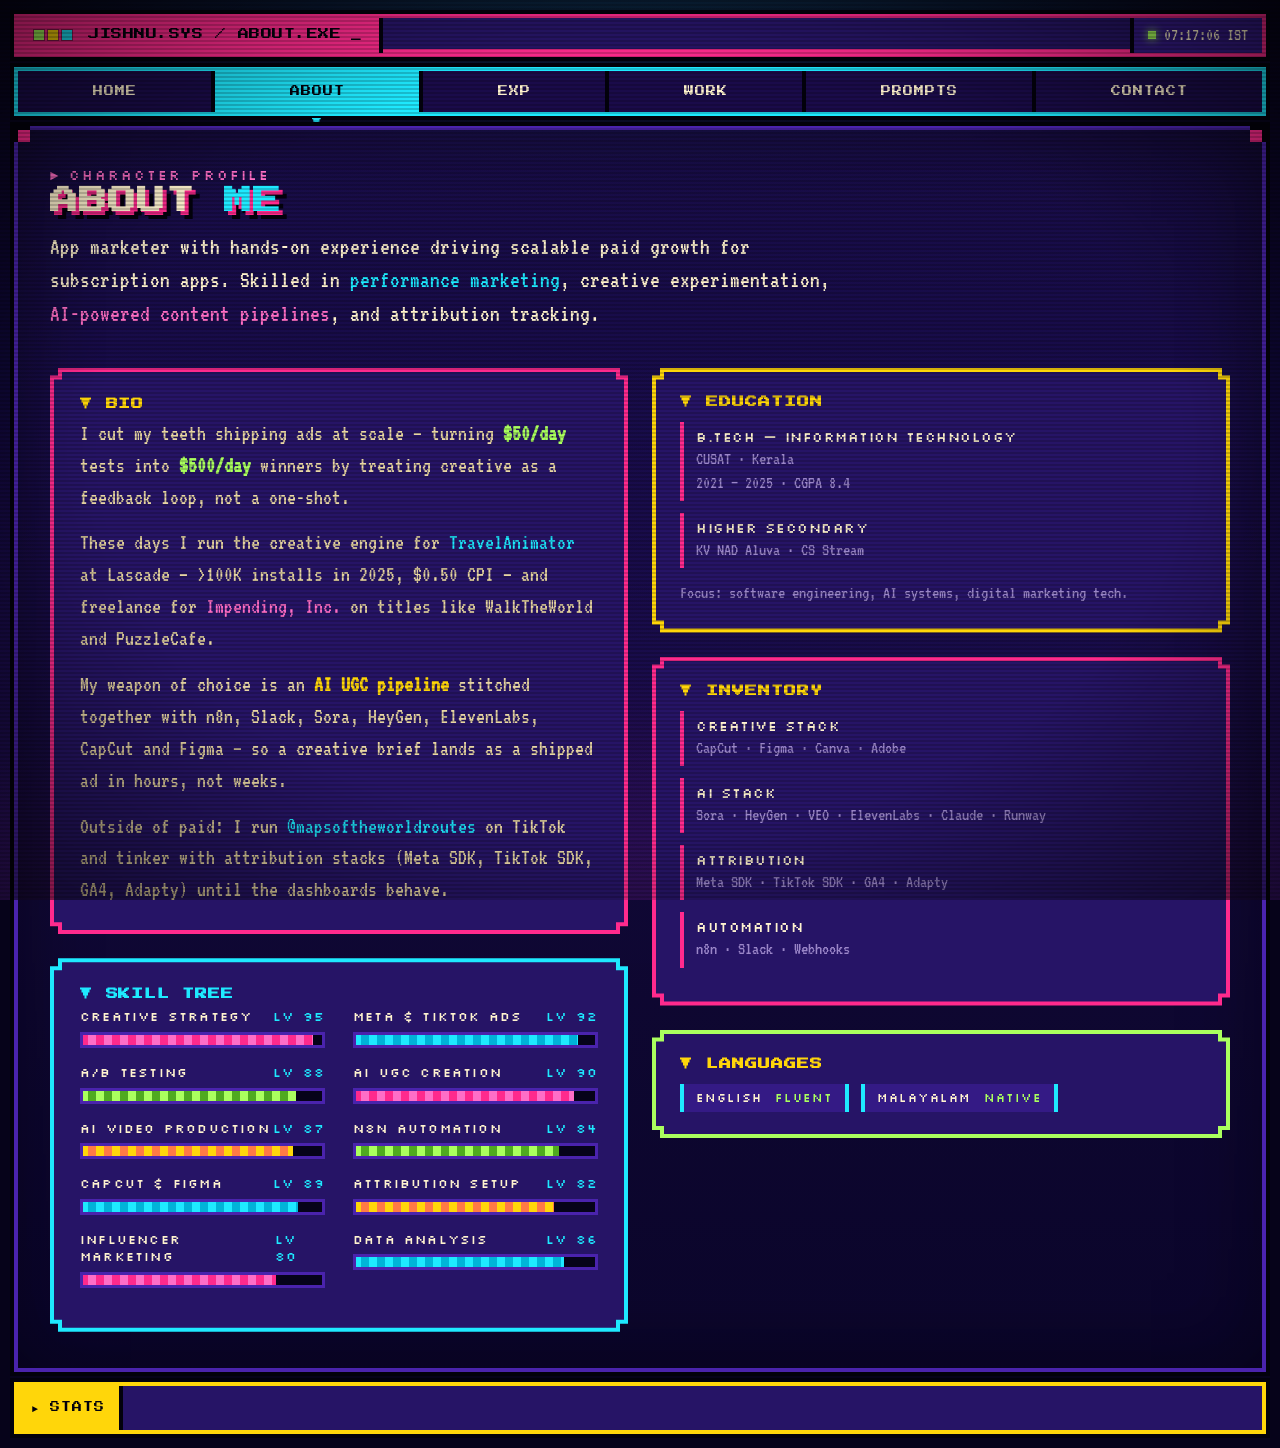
==== about.html @ eec414ae "feat: add main functionality for JISHNU.SYS including live clock, skill bar animations, and contact " ====
<!DOCTYPE html>
<html lang="en">
<head>
  <meta charset="UTF-8" />
  <meta name="viewport" content="width=device-width, initial-scale=1.0" />
  <title>JISHNU.SYS — Character Profile</title>
  <link rel="preconnect" href="https://fonts.googleapis.com" />
  <link rel="preconnect" href="https://fonts.gstatic.com" crossorigin />
  <link href="https://fonts.googleapis.com/css2?family=Press+Start+2P&family=VT323&family=Silkscreen:wght@400;700&display=swap" rel="stylesheet" />
  <link rel="stylesheet" href="style.css" />
</head>
<body>
  <div class="horizon"></div>

  <div class="app">
    <header class="topbar fadeup">
      <div class="topbar__title">
        <span class="dots">
          <span class="dot dot--g"></span>
          <span class="dot dot--y"></span>
          <span class="dot dot--c"></span>
        </span>
        JISHNU.SYS / ABOUT.EXE <span class="blink">_</span>
      </div>
      <div class="topbar__time">
        <span class="led"></span><span id="clock">--:--</span>
      </div>
    </header>

    <nav class="nav fadeup fadeup--d1">
      <a href="index.html">HOME</a>
      <a href="about.html" class="is-active">ABOUT</a>
      <a href="experience.html">EXP</a>
      <a href="work.html">WORK</a>
      <a href="templates.html">PROMPTS</a>
      <a href="contact.html">CONTACT</a>
    </nav>

    <main class="screen fadeup fadeup--d2">
      <div class="container">

        <p class="eyebrow">► CHARACTER PROFILE</p>
        <h1 class="h-page">ABOUT <span>ME</span></h1>
        <p class="lede" style="max-width:780px; margin: 12px 0 36px;">
          App marketer with hands-on experience driving scalable paid growth for subscription
          apps. Skilled in <span style="color:var(--cyan)">performance marketing</span>,
          creative experimentation, <span style="color:var(--pink-bright)">AI-powered content pipelines</span>,
          and attribution tracking.
        </p>

        <div class="about-grid">

          <div class="about-bio fadeup fadeup--d2">
            <div class="pframe"><div class="pcard">
              <h3 class="h-card">▼ BIO</h3>
              <p class="body">
                I cut my teeth shipping ads at scale — turning <b style="color:var(--green)">$50/day</b>
                tests into <b style="color:var(--green)">$500/day</b> winners by treating creative as a
                feedback loop, not a one-shot.
              </p>
              <p class="body">
                These days I run the creative engine for <span style="color:var(--cyan)">TravelAnimator</span>
                at Lascade — &gt;100K installs in 2025, $0.50 CPI — and freelance for
                <span style="color:var(--pink-bright)">Impending, Inc.</span> on titles like
                WalkTheWorld and PuzzleCafe.
              </p>
              <p class="body">
                My weapon of choice is an <b style="color:var(--yellow)">AI UGC pipeline</b> stitched
                together with n8n, Slack, Sora, HeyGen, ElevenLabs, CapCut and Figma — so a creative
                brief lands as a shipped ad in hours, not weeks.
              </p>
              <p class="body">
                Outside of paid: I run <span style="color:var(--cyan)">@mapsoftheworldroutes</span> on
                TikTok and tinker with attribution stacks (Meta SDK, TikTok SDK, GA4, Adapty)
                until the dashboards behave.
              </p>
            </div></div>

            <div class="pframe pframe--cyan" style="margin-top:24px;"><div class="pcard">
              <h3 class="h-card" style="color:var(--cyan)">▼ SKILL TREE</h3>
              <div class="skills" id="skills">
                <div class="skill">
                  <div class="skill__head"><span class="skill__name">Creative Strategy</span><span class="skill__lv">LV 95</span></div>
                  <div class="skill__bar"><div class="skill__fill" data-lv="95"></div></div>
                </div>
                <div class="skill">
                  <div class="skill__head"><span class="skill__name">Meta &amp; TikTok Ads</span><span class="skill__lv">LV 92</span></div>
                  <div class="skill__bar skill__bar--cyan"><div class="skill__fill" data-lv="92"></div></div>
                </div>
                <div class="skill">
                  <div class="skill__head"><span class="skill__name">A/B Testing</span><span class="skill__lv">LV 88</span></div>
                  <div class="skill__bar skill__bar--green"><div class="skill__fill" data-lv="88"></div></div>
                </div>
                <div class="skill">
                  <div class="skill__head"><span class="skill__name">AI UGC Creation</span><span class="skill__lv">LV 90</span></div>
                  <div class="skill__bar"><div class="skill__fill" data-lv="90"></div></div>
                </div>
                <div class="skill">
                  <div class="skill__head"><span class="skill__name">AI Video Production</span><span class="skill__lv">LV 87</span></div>
                  <div class="skill__bar skill__bar--yellow"><div class="skill__fill" data-lv="87"></div></div>
                </div>
                <div class="skill">
                  <div class="skill__head"><span class="skill__name">n8n Automation</span><span class="skill__lv">LV 84</span></div>
                  <div class="skill__bar skill__bar--green"><div class="skill__fill" data-lv="84"></div></div>
                </div>
                <div class="skill">
                  <div class="skill__head"><span class="skill__name">Capcut &amp; Figma</span><span class="skill__lv">LV 89</span></div>
                  <div class="skill__bar skill__bar--cyan"><div class="skill__fill" data-lv="89"></div></div>
                </div>
                <div class="skill">
                  <div class="skill__head"><span class="skill__name">Attribution Setup</span><span class="skill__lv">LV 82</span></div>
                  <div class="skill__bar skill__bar--yellow"><div class="skill__fill" data-lv="82"></div></div>
                </div>
                <div class="skill">
                  <div class="skill__head"><span class="skill__name">Influencer Marketing</span><span class="skill__lv">LV 80</span></div>
                  <div class="skill__bar"><div class="skill__fill" data-lv="80"></div></div>
                </div>
                <div class="skill">
                  <div class="skill__head"><span class="skill__name">Data Analysis</span><span class="skill__lv">LV 86</span></div>
                  <div class="skill__bar skill__bar--cyan"><div class="skill__fill" data-lv="86"></div></div>
                </div>
              </div>
            </div></div>
          </div>

          <aside class="about-side">
            <div class="fadeup fadeup--d3">
              <div class="pframe pframe--yellow"><div class="pcard">
                <h3>▼ EDUCATION</h3>
                <div class="item">
                  <div class="item__t">B.Tech — Information Technology</div>
                  <div class="item__s">CUSAT · Kerala</div>
                  <div class="item__s">2021 – 2025 · CGPA 8.4</div>
                </div>
                <div class="item">
                  <div class="item__t">Higher Secondary</div>
                  <div class="item__s">KV NAD Aluva · CS Stream</div>
                </div>
                <p class="body" style="font-size:18px; color:var(--gray); margin-top:8px;">
                  Focus: software engineering, AI systems, digital marketing tech.
                </p>
              </div></div>
            </div>

            <div class="fadeup fadeup--d4" style="margin-top:24px;">
              <div class="pframe"><div class="pcard">
                <h3>▼ INVENTORY</h3>
                <div class="item">
                  <div class="item__t">Creative Stack</div>
                  <div class="item__s">CapCut · Figma · Canva · Adobe</div>
                </div>
                <div class="item">
                  <div class="item__t">AI Stack</div>
                  <div class="item__s">Sora · HeyGen · VEO · ElevenLabs · Claude · Runway</div>
                </div>
                <div class="item">
                  <div class="item__t">Attribution</div>
                  <div class="item__s">Meta SDK · TikTok SDK · GA4 · Adapty</div>
                </div>
                <div class="item">
                  <div class="item__t">Automation</div>
                  <div class="item__s">n8n · Slack · Webhooks</div>
                </div>
              </div></div>
            </div>

            <div class="fadeup fadeup--d5" style="margin-top:24px;">
              <div class="pframe pframe--green"><div class="pcard">
                <h3>▼ LANGUAGES</h3>
                <div class="langs">
                  <div class="lang">ENGLISH <span>FLUENT</span></div>
                  <div class="lang">MALAYALAM <span>NATIVE</span></div>
                </div>
              </div></div>
            </div>
          </aside>

        </div>
      </div>
    </main>

    <footer class="ticker fadeup fadeup--d3">
      <div class="ticker__label">► STATS</div>
      <div class="ticker__track">
        <div class="ticker__inner">
          <span>★</span> <b>CGPA 8.4 · CUSAT</b> <span>★</span> ENGLISH FLUENT · MALAYALAM NATIVE <span>★</span> <b>10+ SKILL TREES UNLOCKED</b> <span>★</span> AI VIDEO + ATTRIBUTION + AUTOMATION <span>★</span>
          <span>★</span> <b>CGPA 8.4 · CUSAT</b> <span>★</span> ENGLISH FLUENT · MALAYALAM NATIVE <span>★</span> <b>10+ SKILL TREES UNLOCKED</b> <span>★</span> AI VIDEO + ATTRIBUTION + AUTOMATION <span>★</span>
        </div>
      </div>
    </footer>
  </div>

  <script src="main.js"></script>
</body>
</html>
---- style.css ----
/* =========================================================
   JISHNU.SYS  —  RETRO PIXEL PORTFOLIO
   16-bit synthwave / arcade RPG aesthetic
   ========================================================= */

/* ── RESET ─────────────────────────────────────────────── */
*, *::before, *::after { margin: 0; padding: 0; box-sizing: border-box; }
html, body { width: 100%; }
img { display: block; max-width: 100%; image-rendering: pixelated; image-rendering: crisp-edges; }
a { color: inherit; text-decoration: none; }
button { font: inherit; color: inherit; background: none; border: none; cursor: pointer; }
input, textarea { font: inherit; color: inherit; background: none; border: none; outline: none; }
ul { list-style: none; }

/* ── TOKENS ────────────────────────────────────────────── */
:root {
  /* deep space backdrop */
  --bg-void:   #06031a;
  --bg-deep:   #0d0633;
  --bg-mid:    #1a0b4a;
  --bg-panel:  #261466;
  --bg-panel2: #341a85;
  --bg-line:   #4a23ad;

  /* neon accents */
  --pink:        #ff2a8d;
  --pink-bright: #ff6ec7;
  --pink-deep:   #c71585;
  --cyan:        #1ee9ff;
  --cyan-deep:   #00b4d8;
  --green:       #aaff5e;
  --green-deep:  #4faa1f;
  --yellow:      #ffd60a;
  --orange:      #ff7a45;
  --red:         #ff3b6b;

  /* paper & ink */
  --paper:     #fff3cf;
  --paper-dim: #e8d6a3;
  --gray:      #9a86c8;
  --gray-dim:  #5e4d8a;
  --black:     #02010c;

  /* type */
  --f-display: 'Press Start 2P', 'VT323', monospace;
  --f-pixel:   'Silkscreen', 'Press Start 2P', monospace;
  --f-mono:    'VT323', 'Courier New', monospace;

  /* size */
  --pix: 4px;
  --maxw: 1180px;
}

/* ── BACKGROUND LAYERS ─────────────────────────────────── */
html { background: var(--bg-void); }

body {
  font-family: var(--f-mono);
  font-size: 22px;
  line-height: 1.35;
  color: var(--paper);
  min-height: 100vh;
  position: relative;
  overflow-x: hidden;
  /* horizon glow */
  background:
    radial-gradient(ellipse 120% 60% at 50% 110%, rgba(255,42,141,0.30), transparent 60%),
    radial-gradient(ellipse 90% 50% at 50% -10%, rgba(30,233,255,0.18), transparent 60%),
    linear-gradient(180deg, #06031a 0%, #0d0633 40%, #1a0b4a 80%, #2a1170 100%);
  background-attachment: fixed;
  cursor: url("data:image/svg+xml;utf8,<svg xmlns='http://www.w3.org/2000/svg' width='24' height='24' viewBox='0 0 24 24' shape-rendering='crispEdges'><rect x='2' y='2' width='2' height='2' fill='%23fff3cf'/><rect x='4' y='4' width='2' height='2' fill='%23fff3cf'/><rect x='6' y='6' width='2' height='2' fill='%23fff3cf'/><rect x='8' y='8' width='2' height='2' fill='%23fff3cf'/><rect x='10' y='10' width='2' height='2' fill='%23fff3cf'/><rect x='4' y='2' width='2' height='2' fill='%23ff2a8d'/><rect x='6' y='4' width='2' height='2' fill='%23ff2a8d'/><rect x='2' y='4' width='2' height='2' fill='%231ee9ff'/></svg>") 4 4, auto;
}

/* drifting starfield */
body::before {
  content: '';
  position: fixed; inset: 0;
  background-image:
    radial-gradient(1px 1px at 17% 22%, var(--paper) 50%, transparent 50%),
    radial-gradient(1px 1px at 64% 78%, var(--cyan) 50%, transparent 50%),
    radial-gradient(2px 2px at 88% 12%, var(--paper) 50%, transparent 50%),
    radial-gradient(1px 1px at 41% 55%, var(--pink-bright) 50%, transparent 50%),
    radial-gradient(1px 1px at 76% 32%, var(--paper) 50%, transparent 50%),
    radial-gradient(1px 1px at 12% 76%, var(--green) 50%, transparent 50%),
    radial-gradient(2px 2px at 30% 12%, var(--paper-dim) 50%, transparent 50%),
    radial-gradient(1px 1px at 55% 90%, var(--cyan) 50%, transparent 50%);
  background-size: 360px 360px;
  pointer-events: none;
  z-index: -2;
  animation: starscroll 80s linear infinite;
  opacity: 0.85;
}

@keyframes starscroll {
  from { background-position: 0 0; }
  to   { background-position: 0 360px; }
}

/* CRT scanline + flicker overlay */
body::after {
  content: '';
  position: fixed; inset: 0;
  background:
    repeating-linear-gradient(0deg,
      transparent 0,
      transparent 2px,
      rgba(0,0,0,0.18) 2px,
      rgba(0,0,0,0.18) 4px),
    radial-gradient(ellipse at center, transparent 60%, rgba(0,0,0,0.55) 100%);
  pointer-events: none;
  z-index: 9999;
  animation: flicker 7s steps(1) infinite;
  mix-blend-mode: multiply;
}

@keyframes flicker {
  0%, 96%, 100% { opacity: 0.45; }
  97%           { opacity: 0.30; }
  98%           { opacity: 0.55; }
  99%           { opacity: 0.40; }
}

/* a faint grid floor visible at the bottom of every page */
.horizon {
  position: fixed;
  left: 0; right: 0; bottom: 0;
  height: 240px;
  background:
    linear-gradient(180deg, transparent 0%, rgba(255,42,141,0.08) 60%, rgba(30,233,255,0.18) 100%),
    repeating-linear-gradient(90deg, transparent 0 calc(5% - 2px), rgba(30,233,255,0.55) calc(5% - 2px) 5%),
    repeating-linear-gradient(0deg,  transparent 0 calc(20% - 2px), rgba(255,42,141,0.55) calc(20% - 2px) 20%);
  -webkit-mask-image: linear-gradient(180deg, transparent 0%, #000 60%);
          mask-image: linear-gradient(180deg, transparent 0%, #000 60%);
  transform: perspective(400px) rotateX(60deg);
  transform-origin: bottom center;
  pointer-events: none;
  z-index: -1;
  opacity: 0.55;
}

/* ── LAYOUT ────────────────────────────────────────────── */
.app {
  display: flex;
  flex-direction: column;
  min-height: 100vh;
  padding: 18px;
  gap: 18px;
}

.container {
  width: 100%;
  max-width: var(--maxw);
  margin: 0 auto;
}

/* ── TOPBAR / WINDOW CHROME ────────────────────────────── */
.topbar {
  display: flex;
  align-items: stretch;
  background: var(--bg-panel);
  box-shadow:
    0 -4px 0 0 var(--pink) inset,
    0 0 0 4px var(--pink),
    0 0 0 8px var(--black),
    8px 8px 0 0 var(--black);
}

.topbar__title {
  display: flex;
  align-items: center;
  gap: 10px;
  padding: 10px 16px;
  background: var(--pink);
  color: var(--black);
  font-family: var(--f-display);
  font-size: 11px;
  letter-spacing: 0.5px;
  border-right: 4px solid var(--black);
}

.topbar__title .dots { display: flex; gap: 4px; margin-right: 6px; }
.topbar__title .dot {
  width: 10px; height: 10px;
  background: var(--black);
  box-shadow: 0 0 0 1px rgba(0,0,0,0.4);
}
.topbar__title .dot--g { background: var(--green); }
.topbar__title .dot--y { background: var(--yellow); }
.topbar__title .dot--c { background: var(--cyan); }

.topbar__title .blink { animation: blink 1.1s steps(2) infinite; }

.topbar__time {
  margin-left: auto;
  display: flex;
  align-items: center;
  padding: 0 14px;
  font-family: var(--f-mono);
  font-size: 18px;
  color: var(--paper);
  border-left: 4px solid var(--black);
  background: var(--bg-panel2);
}

.topbar__time .led {
  width: 8px; height: 8px;
  background: var(--green);
  margin-right: 8px;
  box-shadow: 0 0 8px var(--green);
  animation: pulse 1.5s ease-in-out infinite;
}

@keyframes pulse {
  0%, 100% { transform: scale(1); opacity: 1; }
  50%      { transform: scale(1.4); opacity: 0.6; }
}
@keyframes blink {
  0%, 49% { opacity: 1; }
  50%, 100% { opacity: 0; }
}

/* ── NAV ───────────────────────────────────────────────── */
.nav {
  display: flex;
  flex-wrap: wrap;
  gap: 0;
  background: var(--bg-mid);
  box-shadow:
    0 0 0 4px var(--cyan),
    0 0 0 8px var(--black),
    8px 8px 0 0 var(--black);
}

.nav a {
  flex: 1 1 auto;
  min-width: 110px;
  padding: 14px 16px;
  font-family: var(--f-display);
  font-size: 10px;
  letter-spacing: 1px;
  color: var(--paper);
  text-align: center;
  border-right: 4px solid var(--black);
  background: var(--bg-mid);
  transition: background 0.12s steps(2), color 0.12s steps(2);
  position: relative;
}
.nav a:last-child { border-right: none; }
.nav a:hover {
  background: var(--bg-panel2);
  color: var(--cyan);
}
.nav a:hover::before { content: '►'; position: absolute; left: 6px; color: var(--cyan); animation: blink 0.8s steps(2) infinite; }
.nav a.is-active {
  background: var(--cyan);
  color: var(--black);
}
.nav a.is-active::before {
  content: '▼';
  position: absolute; left: 50%; bottom: -4px;
  transform: translate(-50%, 100%);
  color: var(--cyan);
  font-size: 10px;
}

/* ── SCREEN / MAIN ─────────────────────────────────────── */
.screen {
  flex: 1;
  background: linear-gradient(180deg, rgba(38,20,102,0.55), rgba(13,6,51,0.65));
  padding: 36px 24px;
  position: relative;
  box-shadow:
    0 0 0 4px var(--bg-line),
    0 0 0 8px var(--black),
    8px 8px 0 0 var(--black),
    inset 0 0 80px rgba(0,0,0,0.4);
}

.screen::before, .screen::after {
  content: '';
  position: absolute;
  width: 16px; height: 16px;
  background: var(--pink);
  z-index: 1;
}
.screen::before { top: -4px; left: -4px; box-shadow: 4px 4px 0 0 var(--black) inset; }
.screen::after  { top: -4px; right: -4px; box-shadow: -4px 4px 0 0 var(--black) inset; }

/* ── TICKER / FOOTER ───────────────────────────────────── */
.ticker {
  background: var(--bg-panel);
  box-shadow:
    0 0 0 4px var(--yellow),
    0 0 0 8px var(--black),
    8px 8px 0 0 var(--black);
  overflow: hidden;
  height: 44px;
  display: flex;
  align-items: center;
}

.ticker__label {
  flex: none;
  padding: 0 14px;
  height: 100%;
  display: flex;
  align-items: center;
  background: var(--yellow);
  color: var(--black);
  font-family: var(--f-display);
  font-size: 10px;
  letter-spacing: 1px;
  border-right: 4px solid var(--black);
}

.ticker__track {
  flex: 1;
  overflow: hidden;
  white-space: nowrap;
  position: relative;
}

.ticker__inner {
  display: inline-flex;
  gap: 32px;
  padding-left: 100%;
  font-family: var(--f-display);
  font-size: 11px;
  color: var(--paper);
  animation: marquee 38s linear infinite;
  white-space: nowrap;
}
.ticker__inner span { color: var(--cyan); }
.ticker__inner b { color: var(--green); font-weight: normal; }

@keyframes marquee {
  from { transform: translateX(0); }
  to   { transform: translateX(-100%); }
}

/* ── TYPOGRAPHY ────────────────────────────────────────── */
.h-page {
  font-family: var(--f-display);
  font-size: 28px;
  line-height: 1.2;
  color: var(--paper);
  letter-spacing: 1px;
  text-shadow: 4px 4px 0 var(--pink), 8px 8px 0 var(--black);
  margin-bottom: 8px;
}
.h-page span { color: var(--cyan); }

.h-section {
  font-family: var(--f-display);
  font-size: 14px;
  letter-spacing: 1px;
  color: var(--cyan);
  text-shadow: 3px 3px 0 var(--black);
  margin-bottom: 18px;
  display: flex;
  align-items: center;
  gap: 12px;
}
.h-section::before {
  content: '►';
  color: var(--pink);
}
.h-section::after {
  content: '';
  flex: 1;
  height: 4px;
  background:
    repeating-linear-gradient(90deg,
      var(--cyan) 0 8px,
      transparent 8px 16px);
}

.h-card {
  font-family: var(--f-display);
  font-size: 12px;
  letter-spacing: 0.8px;
  color: var(--yellow);
  margin-bottom: 6px;
}

.eyebrow {
  font-family: var(--f-pixel);
  font-size: 14px;
  letter-spacing: 2px;
  color: var(--pink-bright);
  text-transform: uppercase;
}

.lede {
  font-family: var(--f-mono);
  font-size: 24px;
  line-height: 1.4;
  color: var(--paper);
}

.body {
  font-family: var(--f-mono);
  font-size: 22px;
  line-height: 1.45;
  color: var(--paper-dim);
}

.label {
  font-family: var(--f-pixel);
  font-size: 12px;
  letter-spacing: 1.5px;
  text-transform: uppercase;
  color: var(--gray);
}

/* terminal cursor */
.cursor::after {
  content: '_';
  color: var(--cyan);
  animation: blink 0.9s steps(2) infinite;
  margin-left: 4px;
}

/* ── PIXEL CARD (chamfered corners) ────────────────────── */
.pcard {
  background: var(--bg-panel);
  position: relative;
  padding: 24px;
  /* chamfer */
  clip-path: polygon(
    0 8px, 8px 8px, 8px 0,
    calc(100% - 8px) 0, calc(100% - 8px) 8px, 100% 8px,
    100% calc(100% - 8px), calc(100% - 8px) calc(100% - 8px),
    calc(100% - 8px) 100%, 8px 100%, 8px calc(100% - 8px),
    0 calc(100% - 8px)
  );
}

/* outer pixel border via wrapper */
.pframe {
  position: relative;
  padding: 4px;
  background: var(--pink);
  clip-path: polygon(
    0 8px, 8px 8px, 8px 0,
    calc(100% - 8px) 0, calc(100% - 8px) 8px, 100% 8px,
    100% calc(100% - 8px), calc(100% - 8px) calc(100% - 8px),
    calc(100% - 8px) 100%, 8px 100%, 8px calc(100% - 8px),
    0 calc(100% - 8px)
  );
  transition: transform 0.15s steps(2), filter 0.15s steps(2);
}
.pframe--cyan   { background: var(--cyan); }
.pframe--green  { background: var(--green); }
.pframe--yellow { background: var(--yellow); }
.pframe--orange { background: var(--orange); }

.pframe:hover {
  transform: translate(-2px, -2px);
  filter: drop-shadow(6px 6px 0 var(--black));
}

/* ── PIXEL BUTTON ──────────────────────────────────────── */
.pbtn {
  display: inline-flex;
  align-items: center;
  justify-content: center;
  gap: 8px;
  padding: 14px 22px;
  font-family: var(--f-display);
  font-size: 11px;
  letter-spacing: 1px;
  color: var(--black);
  background: var(--yellow);
  position: relative;
  cursor: pointer;
  user-select: none;
  clip-path: polygon(
    0 6px, 6px 6px, 6px 0,
    calc(100% - 6px) 0, calc(100% - 6px) 6px, 100% 6px,
    100% calc(100% - 6px), calc(100% - 6px) calc(100% - 6px),
    calc(100% - 6px) 100%, 6px 100%, 6px calc(100% - 6px),
    0 calc(100% - 6px)
  );
  transition: transform 0.1s steps(2), background 0.12s steps(2), color 0.12s steps(2);
  box-shadow: 0 0 0 1000px transparent;
}
.pbtn:hover  { background: var(--pink); color: var(--paper); transform: translate(-2px, -2px); }
.pbtn:active { transform: translate(2px, 2px); }

.pbtn--cyan  { background: var(--cyan); }
.pbtn--cyan:hover  { background: var(--green); color: var(--black); }
.pbtn--ghost {
  background: transparent;
  color: var(--paper);
  outline: 4px solid var(--paper);
  outline-offset: -4px;
}
.pbtn--ghost:hover { background: var(--paper); color: var(--black); outline-color: var(--paper); }

/* ── HOME HERO ─────────────────────────────────────────── */
.hero {
  display: grid;
  grid-template-columns: 1.1fr 1fr;
  gap: 32px;
  align-items: center;
  padding: 16px 0 40px;
}

.hero__avatar-wrap {
  position: relative;
  align-self: center;
  justify-self: center;
}

.hero__avatar {
  width: 280px; height: 280px;
  background: var(--green);
  position: relative;
  clip-path: polygon(
    0 12px, 12px 12px, 12px 0,
    calc(100% - 12px) 0, calc(100% - 12px) 12px, 100% 12px,
    100% calc(100% - 12px), calc(100% - 12px) calc(100% - 12px),
    calc(100% - 12px) 100%, 12px 100%, 12px calc(100% - 12px),
    0 calc(100% - 12px)
  );
  animation: float 3.2s ease-in-out infinite;
}
.hero__avatar img { width: 100%; height: 100%; object-fit: cover; }

@keyframes float {
  0%, 100% { transform: translateY(0); }
  50%      { transform: translateY(-12px); }
}

.hero__avatar-frame {
  position: absolute;
  inset: -16px;
  background:
    repeating-linear-gradient(0deg, var(--pink) 0 4px, transparent 4px 12px),
    repeating-linear-gradient(90deg, var(--cyan) 0 4px, transparent 4px 12px);
  z-index: -1;
  clip-path: polygon(
    0 12px, 12px 12px, 12px 0,
    calc(100% - 12px) 0, calc(100% - 12px) 12px, 100% 12px,
    100% calc(100% - 12px), calc(100% - 12px) calc(100% - 12px),
    calc(100% - 12px) 100%, 12px 100%, 12px calc(100% - 12px),
    0 calc(100% - 12px)
  );
  opacity: 0.7;
  animation: rotate-bg 12s linear infinite;
}

@keyframes rotate-bg {
  from { background-position: 0 0, 0 0; }
  to   { background-position: 24px 24px, -24px 24px; }
}

.hero__lvtag {
  position: absolute;
  top: -22px; right: -28px;
  background: var(--yellow);
  color: var(--black);
  font-family: var(--f-display);
  font-size: 10px;
  padding: 8px 12px;
  transform: rotate(8deg);
  box-shadow: 4px 4px 0 var(--black);
  z-index: 2;
}

.hero__copy { padding-left: 4px; }

.hero__name {
  font-family: var(--f-display);
  font-size: 42px;
  line-height: 1.1;
  color: var(--paper);
  text-shadow: 5px 5px 0 var(--pink), 10px 10px 0 var(--black);
  margin: 8px 0 16px;
  word-break: break-word;
}
.hero__name span { color: var(--cyan); }

.hero__tagline {
  font-family: var(--f-mono);
  font-size: 28px;
  line-height: 1.35;
  color: var(--paper-dim);
  margin-bottom: 20px;
}
.hero__tagline strong { color: var(--green); font-weight: normal; }

.hero__press {
  font-family: var(--f-display);
  font-size: 14px;
  color: var(--yellow);
  margin: 28px 0 14px;
  letter-spacing: 2px;
}

.hero__cta {
  display: flex;
  gap: 16px;
  flex-wrap: wrap;
  margin-top: 18px;
}

/* ── STAT PANEL ────────────────────────────────────────── */
.statpanel {
  display: grid;
  grid-template-columns: repeat(4, 1fr);
  gap: 0;
  background: var(--black);
  outline: 4px solid var(--cyan);
  outline-offset: -4px;
  margin-top: 32px;
}
.statpanel__cell {
  padding: 18px 14px;
  border-right: 4px solid var(--cyan);
  text-align: center;
}
.statpanel__cell:last-child { border-right: none; }

.statpanel__k {
  font-family: var(--f-pixel);
  font-size: 11px;
  letter-spacing: 1.5px;
  color: var(--cyan);
  margin-bottom: 6px;
  text-transform: uppercase;
}
.statpanel__v {
  font-family: var(--f-display);
  font-size: 16px;
  color: var(--paper);
}
.statpanel__v small {
  display: block;
  font-family: var(--f-mono);
  font-size: 18px;
  color: var(--gray);
  margin-top: 4px;
  letter-spacing: 0;
}

/* ── HEADLINE METRICS (home) ───────────────────────────── */
.metrics {
  display: grid;
  grid-template-columns: repeat(3, 1fr);
  gap: 20px;
  margin-top: 48px;
}
.metric .pcard { padding: 26px 22px; }
.metric__num {
  font-family: var(--f-display);
  font-size: 26px;
  color: var(--green);
  margin-bottom: 10px;
  text-shadow: 3px 3px 0 var(--black);
}
.metric--pink .metric__num   { color: var(--pink-bright); }
.metric--cyan .metric__num   { color: var(--cyan); }
.metric--yellow .metric__num { color: var(--yellow); }

.metric__label {
  font-family: var(--f-pixel);
  font-size: 13px;
  letter-spacing: 1.5px;
  color: var(--paper);
  text-transform: uppercase;
  margin-bottom: 8px;
}
.metric__sub {
  font-family: var(--f-mono);
  font-size: 18px;
  color: var(--gray);
}

/* ── SKILL BARS (about page) ───────────────────────────── */
.skills {
  display: grid;
  grid-template-columns: repeat(2, 1fr);
  gap: 16px 28px;
  margin-bottom: 16px;
}
.skill__head {
  display: flex;
  justify-content: space-between;
  font-family: var(--f-pixel);
  font-size: 13px;
  letter-spacing: 1.2px;
  margin-bottom: 6px;
}
.skill__name { color: var(--paper); }
.skill__lv   { color: var(--cyan); }

.skill__bar {
  height: 16px;
  background: var(--bg-void);
  outline: 3px solid var(--bg-line);
  outline-offset: -3px;
  position: relative;
  overflow: hidden;
}
.skill__fill {
  height: 100%;
  background:
    repeating-linear-gradient(90deg,
      var(--pink) 0 8px,
      var(--pink-bright) 8px 16px);
  width: 0;
  transition: width 1.4s steps(20);
}
.skill__bar--cyan .skill__fill {
  background: repeating-linear-gradient(90deg, var(--cyan) 0 8px, var(--cyan-deep) 8px 16px);
}
.skill__bar--green .skill__fill {
  background: repeating-linear-gradient(90deg, var(--green) 0 8px, var(--green-deep) 8px 16px);
}
.skill__bar--yellow .skill__fill {
  background: repeating-linear-gradient(90deg, var(--yellow) 0 8px, var(--orange) 8px 16px);
}

/* ── ABOUT GRID ────────────────────────────────────────── */
.about-grid {
  display: grid;
  grid-template-columns: 1fr 1fr;
  gap: 24px;
  margin-top: 18px;
}
.about-bio .pcard { padding: 24px 26px; }
.about-bio p { margin-bottom: 14px; }
.about-bio p:last-child { margin-bottom: 0; }

.about-side .pcard { padding: 22px 24px; }
.about-side h3 {
  font-family: var(--f-display);
  font-size: 12px;
  color: var(--yellow);
  margin-bottom: 12px;
  letter-spacing: 1px;
}
.about-side .item {
  border-left: 4px solid var(--pink);
  padding: 6px 0 6px 12px;
  margin-bottom: 12px;
}
.about-side .item__t { font-family: var(--f-pixel); font-size: 14px; color: var(--paper); letter-spacing: 0.5px; }
.about-side .item__s { font-family: var(--f-mono); font-size: 18px; color: var(--gray); }

.langs {
  display: flex;
  gap: 12px;
  flex-wrap: wrap;
  margin-top: 8px;
}
.lang {
  font-family: var(--f-pixel);
  font-size: 12px;
  letter-spacing: 1px;
  padding: 6px 12px;
  background: var(--bg-panel2);
  color: var(--paper);
  border-left: 4px solid var(--cyan);
  border-right: 4px solid var(--cyan);
}
.lang span { color: var(--green); margin-left: 6px; }

/* ── EXPERIENCE / QUEST LOG ────────────────────────────── */
.quests {
  display: flex;
  flex-direction: column;
  gap: 32px;
  margin-top: 8px;
}
.quest .pcard { padding: 28px 30px; }
.quest__head {
  display: flex;
  flex-wrap: wrap;
  align-items: baseline;
  gap: 12px 18px;
  margin-bottom: 16px;
  border-bottom: 4px dashed var(--bg-line);
  padding-bottom: 14px;
}
.quest__role {
  font-family: var(--f-display);
  font-size: 16px;
  color: var(--paper);
  text-shadow: 3px 3px 0 var(--pink);
  letter-spacing: 0.5px;
  margin-right: auto;
}
.quest__org {
  font-family: var(--f-mono);
  font-size: 22px;
  color: var(--cyan);
}
.quest__meta {
  display: flex;
  gap: 14px;
  font-family: var(--f-pixel);
  font-size: 12px;
  color: var(--gray);
  letter-spacing: 1px;
}
.quest__meta span::before { content: '◆ '; color: var(--pink); }
.quest__status {
  font-family: var(--f-display);
  font-size: 9px;
  padding: 6px 10px;
  background: var(--green);
  color: var(--black);
  letter-spacing: 1px;
}
.quest__status--done { background: var(--cyan); }

.quest__sub {
  font-family: var(--f-pixel);
  font-size: 12px;
  letter-spacing: 1.5px;
  color: var(--yellow);
  margin: 14px 0 8px;
  text-transform: uppercase;
}

.objs { padding-left: 4px; }
.objs li {
  position: relative;
  padding: 4px 0 4px 28px;
  font-family: var(--f-mono);
  font-size: 21px;
  color: var(--paper-dim);
  line-height: 1.4;
}
.objs li::before {
  content: '►';
  position: absolute;
  left: 0; top: 4px;
  color: var(--pink);
  font-size: 16px;
}
.objs li b {
  color: var(--green);
  font-weight: normal;
  background: rgba(170,255,94,0.08);
  padding: 0 4px;
}

/* ── WORK / TROPHY HALL ────────────────────────────────── */
.trophies {
  display: grid;
  grid-template-columns: repeat(3, 1fr);
  gap: 22px;
}
.trophy .pcard {
  padding: 24px 22px;
  height: 100%;
  display: flex;
  flex-direction: column;
}
.trophy__icon {
  width: 64px; height: 64px;
  margin-bottom: 14px;
  display: grid;
  place-items: center;
  background: var(--yellow);
  font-family: var(--f-display);
  font-size: 24px;
  color: var(--black);
  clip-path: polygon(
    0 8px, 8px 8px, 8px 0,
    calc(100% - 8px) 0, calc(100% - 8px) 8px, 100% 8px,
    100% calc(100% - 8px), calc(100% - 8px) calc(100% - 8px),
    calc(100% - 8px) 100%, 8px 100%, 8px calc(100% - 8px),
    0 calc(100% - 8px)
  );
}
.trophy__icon--cyan  { background: var(--cyan); }
.trophy__icon--pink  { background: var(--pink); color: var(--paper); }
.trophy__icon--green { background: var(--green); }

.trophy__title {
  font-family: var(--f-display);
  font-size: 13px;
  color: var(--paper);
  letter-spacing: 0.5px;
  margin-bottom: 8px;
  line-height: 1.3;
}
.trophy__metric {
  font-family: var(--f-display);
  font-size: 22px;
  color: var(--green);
  margin-bottom: 10px;
  text-shadow: 3px 3px 0 var(--black);
}
.trophy--alt .trophy__metric { color: var(--cyan); }
.trophy--hot .trophy__metric { color: var(--pink-bright); }
.trophy--gold .trophy__metric { color: var(--yellow); }

.trophy__desc {
  font-family: var(--f-mono);
  font-size: 19px;
  color: var(--paper-dim);
  line-height: 1.4;
  margin-bottom: 14px;
}
.trophy__tags {
  display: flex;
  flex-wrap: wrap;
  gap: 6px;
  margin-top: auto;
}
.trophy__tag {
  font-family: var(--f-pixel);
  font-size: 11px;
  letter-spacing: 1px;
  padding: 4px 8px;
  background: var(--bg-panel2);
  color: var(--cyan);
  border: 2px solid var(--bg-line);
}

/* ── TEMPLATES / SPELLBOOK ─────────────────────────────── */
.filters {
  display: flex;
  flex-wrap: wrap;
  gap: 8px;
  margin-bottom: 20px;
}
.filter-btn {
  font-family: var(--f-pixel);
  font-size: 12px;
  letter-spacing: 1px;
  padding: 8px 14px;
  background: var(--bg-panel);
  color: var(--paper-dim);
  border: 4px solid var(--bg-line);
  cursor: pointer;
  text-transform: uppercase;
  transition: all 0.12s steps(2);
}
.filter-btn:hover {
  border-color: var(--cyan);
  color: var(--cyan);
}
.filter-btn.is-on {
  background: var(--cyan);
  color: var(--black);
  border-color: var(--cyan);
  box-shadow: 4px 4px 0 var(--black);
}

#templates {
  display: grid;
  grid-template-columns: repeat(2, 1fr);
  gap: 18px;
}

.tcard .pcard {
  padding: 22px 22px;
  display: flex;
  flex-direction: column;
  height: 100%;
  transition: all 0.15s steps(2);
}
.tcard a { display: block; height: 100%; }

.tcard__top {
  display: flex;
  justify-content: space-between;
  align-items: flex-start;
  gap: 12px;
  margin-bottom: 12px;
}
.tcard__title {
  font-family: var(--f-display);
  font-size: 12px;
  color: var(--paper);
  line-height: 1.4;
  letter-spacing: 0.4px;
}
.tcard__tag {
  flex: none;
  font-family: var(--f-pixel);
  font-size: 11px;
  letter-spacing: 1px;
  padding: 4px 10px;
  background: var(--yellow);
  color: var(--black);
  text-transform: uppercase;
  white-space: nowrap;
}
.tcard__tag--pink   { background: var(--pink); color: var(--paper); }
.tcard__tag--cyan   { background: var(--cyan); }
.tcard__tag--green  { background: var(--green); }
.tcard__tag--orange { background: var(--orange); color: var(--paper); }

.tcard__desc {
  font-family: var(--f-mono);
  font-size: 19px;
  color: var(--paper-dim);
  line-height: 1.4;
  margin-bottom: 16px;
}

.tcard__open {
  margin-top: auto;
  font-family: var(--f-display);
  font-size: 10px;
  color: var(--cyan);
  letter-spacing: 1px;
  display: inline-flex;
  gap: 6px;
}
.tcard__open::after {
  content: '►►';
  display: inline-block;
  transition: transform 0.2s steps(2);
}
.tcard:hover .tcard__open::after { transform: translateX(4px); }

/* ── CONTACT / TRANSMISSION ────────────────────────────── */
.contact {
  display: grid;
  grid-template-columns: 1.2fr 1fr;
  gap: 24px;
  align-items: start;
  margin-top: 8px;
}

.terminal .pcard {
  background: var(--bg-void);
  padding: 24px 28px;
}

.term-line {
  font-family: var(--f-mono);
  font-size: 22px;
  color: var(--green);
  margin-bottom: 10px;
}
.term-line .prompt { color: var(--pink); }
.term-line .out    { color: var(--paper); }

.field {
  margin-bottom: 18px;
}
.field label {
  display: block;
  font-family: var(--f-pixel);
  font-size: 12px;
  color: var(--cyan);
  letter-spacing: 1.5px;
  margin-bottom: 6px;
  text-transform: uppercase;
}
.field label::before { content: '> '; color: var(--pink); }

.field input,
.field textarea {
  width: 100%;
  background: var(--bg-deep);
  color: var(--paper);
  font-family: var(--f-mono);
  font-size: 22px;
  padding: 12px 14px;
  border: 4px solid var(--bg-line);
  caret-color: var(--cyan);
  transition: border-color 0.12s steps(2);
}
.field input:focus,
.field textarea:focus { border-color: var(--cyan); }
.field textarea { resize: vertical; min-height: 120px; }

.send-row { display: flex; align-items: center; gap: 14px; margin-top: 8px; }
.send-status {
  font-family: var(--f-pixel);
  font-size: 13px;
  letter-spacing: 1px;
  color: var(--green);
}
.send-status.is-err { color: var(--pink-bright); }

.contact-info .pcard { padding: 24px 26px; }
.cinfo-row {
  display: flex;
  align-items: center;
  gap: 14px;
  padding: 14px 0;
  border-bottom: 4px dotted var(--bg-line);
}
.cinfo-row:last-child { border-bottom: none; }
.cinfo-icon {
  width: 36px; height: 36px;
  display: grid;
  place-items: center;
  background: var(--pink);
  color: var(--black);
  font-family: var(--f-display);
  font-size: 14px;
  flex: none;
  clip-path: polygon(
    0 6px, 6px 6px, 6px 0,
    calc(100% - 6px) 0, calc(100% - 6px) 6px, 100% 6px,
    100% calc(100% - 6px), calc(100% - 6px) calc(100% - 6px),
    calc(100% - 6px) 100%, 6px 100%, 6px calc(100% - 6px),
    0 calc(100% - 6px)
  );
}
.cinfo-icon--cyan   { background: var(--cyan); }
.cinfo-icon--green  { background: var(--green); }
.cinfo-icon--yellow { background: var(--yellow); }

.cinfo-text { display: flex; flex-direction: column; line-height: 1.2; }
.cinfo-text .label { margin-bottom: 4px; }
.cinfo-text a, .cinfo-text span {
  font-family: var(--f-mono);
  font-size: 22px;
  color: var(--paper);
  word-break: break-all;
}
.cinfo-text a:hover { color: var(--cyan); }

/* ── LOAD-IN ANIMATIONS ────────────────────────────────── */
.fadeup { opacity: 0; transform: translateY(16px); animation: fadeup 0.5s steps(8) forwards; }
.fadeup--d1 { animation-delay: 0.1s; }
.fadeup--d2 { animation-delay: 0.2s; }
.fadeup--d3 { animation-delay: 0.3s; }
.fadeup--d4 { animation-delay: 0.4s; }
.fadeup--d5 { animation-delay: 0.5s; }
.fadeup--d6 { animation-delay: 0.6s; }

@keyframes fadeup {
  to { opacity: 1; transform: translateY(0); }
}

/* glitch on hover for any element */
.glitch:hover {
  animation: glitch 0.3s steps(3) 1;
}
@keyframes glitch {
  0%   { transform: translate(0, 0); }
  20%  { transform: translate(-2px, 2px); filter: hue-rotate(40deg); }
  40%  { transform: translate(2px, -2px); }
  60%  { transform: translate(-1px, 1px); filter: hue-rotate(-30deg); }
  100% { transform: translate(0, 0); }
}

/* ── RESPONSIVE ────────────────────────────────────────── */
@media (max-width: 920px) {
  body { font-size: 20px; }
  .hero { grid-template-columns: 1fr; gap: 20px; text-align: center; }
  .hero__copy { padding-left: 0; }
  .hero__cta { justify-content: center; }
  .hero__name { font-size: 32px; }
  .hero__tagline { font-size: 22px; }
  .statpanel { grid-template-columns: repeat(2, 1fr); }
  .statpanel__cell:nth-child(2) { border-right: none; }
  .statpanel__cell:nth-child(1), .statpanel__cell:nth-child(2) { border-bottom: 4px solid var(--cyan); }
  .metrics { grid-template-columns: 1fr; }
  .about-grid { grid-template-columns: 1fr; }
  .skills { grid-template-columns: 1fr; }
  .trophies { grid-template-columns: 1fr; }
  #templates { grid-template-columns: 1fr; }
  .contact { grid-template-columns: 1fr; }
  .nav a { font-size: 9px; padding: 12px 10px; min-width: auto; flex: 1 1 33%; }
  .topbar__title { font-size: 9px; padding: 8px 10px; }
  .topbar__time { font-size: 16px; padding: 0 10px; }
  .h-page { font-size: 22px; }
  .h-section { font-size: 12px; }
  .quest__role { font-size: 14px; }
  .quest__head { gap: 8px 12px; }
  .objs li { font-size: 19px; padding-left: 22px; }
}

@media (max-width: 540px) {
  .app { padding: 10px; gap: 10px; }
  .screen { padding: 24px 16px; }
  .hero__avatar { width: 220px; height: 220px; }
  .hero__name { font-size: 24px; }
  .h-page { font-size: 18px; text-shadow: 3px 3px 0 var(--pink), 6px 6px 0 var(--black); }
  .topbar { flex-wrap: wrap; }
  .topbar__time { width: 100%; border-left: none; border-top: 4px solid var(--black); justify-content: center; }
  .nav { flex-direction: column; }
  .nav a { border-right: none; border-bottom: 4px solid var(--black); flex: 1 1 100%; }
  .nav a:last-child { border-bottom: none; }
  .hero__lvtag { right: 0; top: -16px; font-size: 9px; }
}
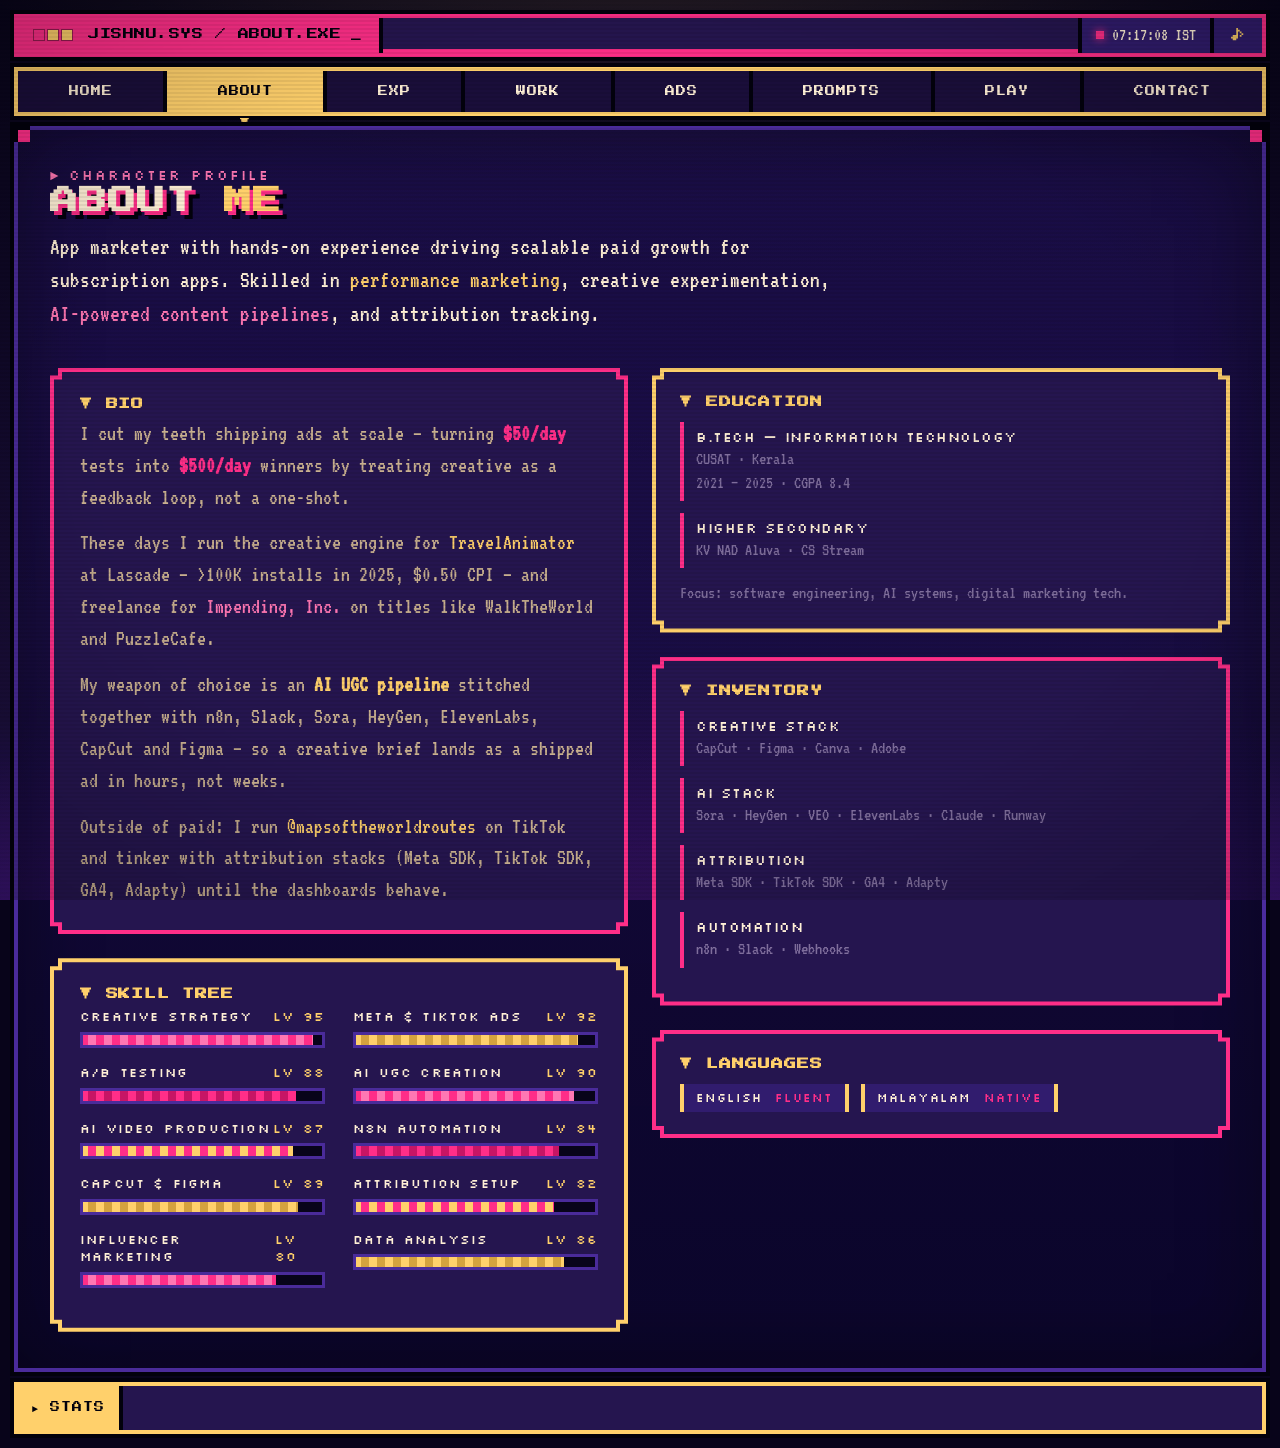
==== commit 148c0f27: "Add Snake mini-game and video metadata - Implemented a Snake mini-game in `snake.js` with features i" ====
--- a/about.html
+++ b/about.html
@@ -7,6 +7,8 @@
   <link rel="preconnect" href="https://fonts.googleapis.com" />
   <link rel="preconnect" href="https://fonts.gstatic.com" crossorigin />
   <link href="https://fonts.googleapis.com/css2?family=Press+Start+2P&family=VT323&family=Silkscreen:wght@400;700&display=swap" rel="stylesheet" />
+  <link rel="icon" type="image/svg+xml" href="favicon.svg" />
+  <link rel="apple-touch-icon" href="jishnudp-pixelart.png" />
   <link rel="stylesheet" href="style.css" />
 </head>
 <body>
@@ -25,14 +27,21 @@
       <div class="topbar__time">
         <span class="led"></span><span id="clock">--:--</span>
       </div>
+      <button class="audio-toggle" id="audio-toggle" type="button" aria-label="Toggle audio" aria-pressed="false" title="Mute / unmute (M)">
+        <span class="audio-toggle__on" aria-hidden="true">♪</span>
+        <span class="audio-toggle__off" aria-hidden="true">×</span>
+      </button>
+      <button class="nav-toggle" id="nav-toggle" type="button" aria-label="Toggle navigation" aria-controls="primary-nav" aria-expanded="false"><span class="bar"></span></button>
     </header>
 
-    <nav class="nav fadeup fadeup--d1">
+    <nav class="nav fadeup fadeup--d1" id="primary-nav">
       <a href="index.html">HOME</a>
       <a href="about.html" class="is-active">ABOUT</a>
       <a href="experience.html">EXP</a>
       <a href="work.html">WORK</a>
+      <a href="ads.html">ADS</a>
       <a href="templates.html">PROMPTS</a>
+      <a href="play.html">PLAY</a>
       <a href="contact.html">CONTACT</a>
     </nav>
 
@@ -190,6 +199,7 @@
     </footer>
   </div>
 
+  <script src="audio.js"></script>
   <script src="main.js"></script>
 </body>
 </html>
--- a/style.css
+++ b/style.css
@@ -14,31 +14,36 @@
 
 /* ── TOKENS ────────────────────────────────────────────── */
 :root {
-  /* deep space backdrop */
-  --bg-void:   #06031a;
-  --bg-deep:   #0d0633;
-  --bg-mid:    #1a0b4a;
-  --bg-panel:  #261466;
-  --bg-panel2: #341a85;
-  --bg-line:   #4a23ad;
-
-  /* neon accents */
-  --pink:        #ff2a8d;
-  --pink-bright: #ff6ec7;
-  --pink-deep:   #c71585;
-  --cyan:        #1ee9ff;
-  --cyan-deep:   #00b4d8;
-  --green:       #aaff5e;
-  --green-deep:  #4faa1f;
-  --yellow:      #ffd60a;
-  --orange:      #ff7a45;
-  --red:         #ff3b6b;
+  /* dark plum backdrop */
+  --bg-void:   #08041a;
+  --bg-deep:   #100828;
+  --bg-mid:    #1a0e3a;
+  --bg-panel:  #25154f;
+  --bg-panel2: #311c6e;
+  --bg-line:   #4a2b9a;
+
+  /* TWO accents — hot pink + warm gold */
+  --pink:        #ff2e88;
+  --pink-bright: #ff77b3;
+  --pink-deep:   #c71565;
+  --gold:        #ffd06b;
+  --gold-bright: #ffe49a;
+  --gold-deep:   #d4a23e;
+
+  /* aliases — old var names resolve to the two accents */
+  --cyan:        var(--gold);
+  --cyan-deep:   var(--gold-deep);
+  --green:       var(--pink);
+  --green-deep:  var(--pink-deep);
+  --yellow:      var(--gold);
+  --orange:      var(--pink);
+  --red:         var(--pink);
 
   /* paper & ink */
-  --paper:     #fff3cf;
-  --paper-dim: #e8d6a3;
-  --gray:      #9a86c8;
-  --gray-dim:  #5e4d8a;
+  --paper:     #fff0d6;
+  --paper-dim: #c9b08f;
+  --gray:      #7f6e9c;
+  --gray-dim:  #4e3f70;
   --black:     #02010c;
 
   /* type */
@@ -64,11 +69,11 @@
   overflow-x: hidden;
   /* horizon glow */
   background:
-    radial-gradient(ellipse 120% 60% at 50% 110%, rgba(255,42,141,0.30), transparent 60%),
-    radial-gradient(ellipse 90% 50% at 50% -10%, rgba(30,233,255,0.18), transparent 60%),
-    linear-gradient(180deg, #06031a 0%, #0d0633 40%, #1a0b4a 80%, #2a1170 100%);
+    radial-gradient(ellipse 120% 60% at 50% 110%, rgba(255,46,136,0.28), transparent 60%),
+    radial-gradient(ellipse 90% 50% at 50% -10%, rgba(255,208,107,0.14), transparent 60%),
+    linear-gradient(180deg, #08041a 0%, #100828 40%, #1a0e3a 80%, #2a1170 100%);
   background-attachment: fixed;
-  cursor: url("data:image/svg+xml;utf8,<svg xmlns='http://www.w3.org/2000/svg' width='24' height='24' viewBox='0 0 24 24' shape-rendering='crispEdges'><rect x='2' y='2' width='2' height='2' fill='%23fff3cf'/><rect x='4' y='4' width='2' height='2' fill='%23fff3cf'/><rect x='6' y='6' width='2' height='2' fill='%23fff3cf'/><rect x='8' y='8' width='2' height='2' fill='%23fff3cf'/><rect x='10' y='10' width='2' height='2' fill='%23fff3cf'/><rect x='4' y='2' width='2' height='2' fill='%23ff2a8d'/><rect x='6' y='4' width='2' height='2' fill='%23ff2a8d'/><rect x='2' y='4' width='2' height='2' fill='%231ee9ff'/></svg>") 4 4, auto;
+  cursor: url("data:image/svg+xml;utf8,<svg xmlns='http://www.w3.org/2000/svg' width='24' height='24' viewBox='0 0 24 24' shape-rendering='crispEdges'><rect x='2' y='2' width='2' height='2' fill='%23fff0d6'/><rect x='4' y='4' width='2' height='2' fill='%23fff0d6'/><rect x='6' y='6' width='2' height='2' fill='%23fff0d6'/><rect x='8' y='8' width='2' height='2' fill='%23fff0d6'/><rect x='10' y='10' width='2' height='2' fill='%23fff0d6'/><rect x='4' y='2' width='2' height='2' fill='%23ff2e88'/><rect x='6' y='4' width='2' height='2' fill='%23ff2e88'/><rect x='2' y='4' width='2' height='2' fill='%23ffd06b'/></svg>") 4 4, auto;
 }
 
 /* drifting starfield */
@@ -96,7 +101,7 @@
   to   { background-position: 0 360px; }
 }
 
-/* CRT scanline + flicker overlay */
+/* CRT scanline overlay (static, no flicker) */
 body::after {
   content: '';
   position: fixed; inset: 0;
@@ -104,20 +109,13 @@
     repeating-linear-gradient(0deg,
       transparent 0,
       transparent 2px,
-      rgba(0,0,0,0.18) 2px,
-      rgba(0,0,0,0.18) 4px),
-    radial-gradient(ellipse at center, transparent 60%, rgba(0,0,0,0.55) 100%);
+      rgba(0,0,0,0.16) 2px,
+      rgba(0,0,0,0.16) 4px),
+    radial-gradient(ellipse at center, transparent 60%, rgba(0,0,0,0.5) 100%);
   pointer-events: none;
   z-index: 9999;
-  animation: flicker 7s steps(1) infinite;
   mix-blend-mode: multiply;
-}
-
-@keyframes flicker {
-  0%, 96%, 100% { opacity: 0.45; }
-  97%           { opacity: 0.30; }
-  98%           { opacity: 0.55; }
-  99%           { opacity: 0.40; }
+  opacity: 0.45;
 }
 
 /* a faint grid floor visible at the bottom of every page */
@@ -126,9 +124,9 @@
   left: 0; right: 0; bottom: 0;
   height: 240px;
   background:
-    linear-gradient(180deg, transparent 0%, rgba(255,42,141,0.08) 60%, rgba(30,233,255,0.18) 100%),
-    repeating-linear-gradient(90deg, transparent 0 calc(5% - 2px), rgba(30,233,255,0.55) calc(5% - 2px) 5%),
-    repeating-linear-gradient(0deg,  transparent 0 calc(20% - 2px), rgba(255,42,141,0.55) calc(20% - 2px) 20%);
+    linear-gradient(180deg, transparent 0%, rgba(255,46,136,0.10) 60%, rgba(255,208,107,0.18) 100%),
+    repeating-linear-gradient(90deg, transparent 0 calc(5% - 2px), rgba(255,208,107,0.50) calc(5% - 2px) 5%),
+    repeating-linear-gradient(0deg,  transparent 0 calc(20% - 2px), rgba(255,46,136,0.55) calc(20% - 2px) 20%);
   -webkit-mask-image: linear-gradient(180deg, transparent 0%, #000 60%);
           mask-image: linear-gradient(180deg, transparent 0%, #000 60%);
   transform: perspective(400px) rotateX(60deg);
@@ -219,6 +217,66 @@
   50%, 100% { opacity: 0; }
 }
 
+/* ── AUDIO TOGGLE (mute) ───────────────────────────────── */
+.audio-toggle {
+  flex: none;
+  width: 52px;
+  background: var(--bg-panel2);
+  color: var(--gold);
+  font-family: var(--f-display);
+  font-size: 14px;
+  border-left: 4px solid var(--black);
+  cursor: pointer;
+  display: grid;
+  place-items: center;
+  position: relative;
+  transition: background 0.12s steps(2), color 0.12s steps(2);
+}
+.audio-toggle:hover { background: var(--gold); color: var(--black); }
+.audio-toggle__off { display: none; font-size: 18px; }
+:root.is-muted .audio-toggle { background: var(--bg-mid); color: var(--gray); }
+:root.is-muted .audio-toggle:hover { color: var(--paper); }
+:root.is-muted .audio-toggle__on  { display: none; }
+:root.is-muted .audio-toggle__off { display: inline; }
+
+@media (max-width: 540px) {
+  .audio-toggle { width: 44px; font-size: 12px; }
+  .audio-toggle__off { font-size: 16px; }
+}
+
+/* ── NAV TOGGLE (hamburger) ────────────────────────────── */
+.nav-toggle {
+  display: none;
+  flex: none;
+  width: 60px;
+  background: var(--pink);
+  border-left: 4px solid var(--black);
+  position: relative;
+  cursor: pointer;
+  padding: 0;
+  align-self: stretch;
+}
+.nav-toggle::before,
+.nav-toggle::after,
+.nav-toggle span.bar {
+  content: '';
+  position: absolute;
+  left: 14px;
+  right: 14px;
+  height: 4px;
+  background: var(--black);
+  transition: top 0.2s steps(2), transform 0.2s steps(2), opacity 0.1s steps(2);
+}
+.nav-toggle::before  { top: 18px; }
+.nav-toggle span.bar { top: 28px; }
+.nav-toggle::after   { top: 38px; }
+
+.nav-toggle.is-open::before { top: 28px; transform: rotate(45deg); background: var(--black); }
+.nav-toggle.is-open span.bar { opacity: 0; }
+.nav-toggle.is-open::after  { top: 28px; transform: rotate(-45deg); background: var(--black); }
+
+.nav-toggle:hover { background: var(--gold); }
+
 /* ── NAV ───────────────────────────────────────────────── */
 .nav {
   display: flex;
@@ -226,15 +284,15 @@
   gap: 0;
   background: var(--bg-mid);
   box-shadow:
-    0 0 0 4px var(--cyan),
+    0 0 0 4px var(--gold),
     0 0 0 8px var(--black),
     8px 8px 0 0 var(--black);
 }
 
 .nav a {
   flex: 1 1 auto;
-  min-width: 110px;
-  padding: 14px 16px;
+  min-width: 100px;
+  padding: 14px 12px;
   font-family: var(--f-display);
   font-size: 10px;
   letter-spacing: 1px;
@@ -248,18 +306,18 @@
 .nav a:last-child { border-right: none; }
 .nav a:hover {
   background: var(--bg-panel2);
-  color: var(--cyan);
-}
-.nav a:hover::before { content: '►'; position: absolute; left: 6px; color: var(--cyan); animation: blink 0.8s steps(2) infinite; }
+  color: var(--gold);
+}
+.nav a:hover::before { content: '►'; position: absolute; left: 6px; color: var(--gold); animation: blink 0.8s steps(2) infinite; }
 .nav a.is-active {
-  background: var(--cyan);
+  background: var(--gold);
   color: var(--black);
 }
 .nav a.is-active::before {
   content: '▼';
   position: absolute; left: 50%; bottom: -4px;
   transform: translate(-50%, 100%);
-  color: var(--cyan);
+  color: var(--gold);
   font-size: 10px;
 }
 
@@ -924,6 +982,160 @@
   border: 2px solid var(--bg-line);
 }
 
+/* ── AD VAULT (YouTube gallery) ────────────────────────── */
+.ads-controls {
+  display: flex;
+  justify-content: space-between;
+  align-items: flex-start;
+  flex-wrap: wrap;
+  gap: 14px;
+  margin-bottom: 22px;
+}
+.ads-controls .filters { margin-bottom: 0; flex: 1 1 auto; }
+.ads-top-toggle { flex: none; white-space: nowrap; }
+
+.ads-grid {
+  display: grid;
+  grid-template-columns: repeat(3, 1fr);
+  gap: 22px;
+}
+
+.ad .pcard {
+  padding: 10px;
+  background: var(--bg-deep);
+}
+
+.ad__player {
+  position: relative;
+  display: block;
+  width: 100%;
+  aspect-ratio: 9 / 16;
+  background: #000;
+  margin-bottom: 12px;
+  border: 4px solid var(--bg-line);
+  cursor: pointer;
+  overflow: hidden;
+  padding: 0;
+  transition: border-color 0.15s steps(2);
+}
+.ad__player:hover,
+.ad__player:focus-visible { border-color: var(--gold); outline: none; }
+
+.ad__thumb {
+  width: 100%;
+  height: 100%;
+  object-fit: cover;
+  display: block;
+  background: #000;
+}
+
+.ad__badge {
+  position: absolute;
+  top: 50%; left: 50%;
+  transform: translate(-50%, -50%);
+  width: 56px; height: 56px;
+  display: grid; place-items: center;
+  background: var(--pink);
+  color: var(--paper);
+  font-family: var(--f-display);
+  font-size: 20px;
+  pointer-events: none;
+  box-shadow: 4px 4px 0 var(--black);
+  clip-path: polygon(
+    0 6px, 6px 6px, 6px 0,
+    calc(100% - 6px) 0, calc(100% - 6px) 6px, 100% 6px,
+    100% calc(100% - 6px), calc(100% - 6px) calc(100% - 6px),
+    calc(100% - 6px) 100%, 6px 100%, 6px calc(100% - 6px),
+    0 calc(100% - 6px)
+  );
+  z-index: 1;
+  opacity: 0.92;
+  transition: transform 0.15s steps(2), background 0.15s steps(2), color 0.15s steps(2);
+}
+.ad__player:hover .ad__badge {
+  background: var(--gold);
+  color: var(--black);
+  transform: translate(-50%, -50%) scale(1.08);
+  opacity: 1;
+}
+
+.ad__star {
+  position: absolute;
+  top: 8px; left: 8px;
+  z-index: 2;
+  width: 32px; height: 32px;
+  display: grid; place-items: center;
+  background: var(--gold);
+  color: var(--black);
+  font-family: var(--f-display);
+  font-size: 14px;
+  border: 3px solid var(--black);
+  pointer-events: none;
+  box-shadow: 3px 3px 0 var(--black);
+}
+
+.ad__live {
+  display: none;
+  position: absolute;
+  inset: 0;
+  z-index: 3;
+}
+.ad__live iframe {
+  width: 100%;
+  height: 100%;
+  border: 0;
+  display: block;
+}
+
+.ad__player.is-playing { cursor: default; }
+.ad__player.is-playing .ad__thumb,
+.ad__player.is-playing .ad__badge,
+.ad__player.is-playing .ad__star { display: none; }
+.ad__player.is-playing .ad__live { display: block; }
+
+.ad__info { padding: 4px 6px 2px; }
+
+.ad__title {
+  font-family: var(--f-pixel);
+  font-size: 14px;
+  letter-spacing: 0.4px;
+  color: var(--paper);
+  line-height: 1.35;
+  margin-bottom: 8px;
+}
+
+.ad__meta {
+  display: flex;
+  align-items: center;
+  gap: 8px;
+  margin-bottom: 8px;
+}
+
+.ad__brand {
+  font-family: var(--f-display);
+  font-size: 10px;
+  color: var(--gold);
+  letter-spacing: 1px;
+  text-transform: uppercase;
+}
+
+.ad__tools {
+  display: flex;
+  flex-wrap: wrap;
+  gap: 5px;
+}
+
+.ad__tool {
+  font-family: var(--f-pixel);
+  font-size: 11px;
+  color: var(--paper-dim);
+  background: var(--bg-panel2);
+  padding: 3px 7px;
+  border: 2px solid var(--bg-line);
+  letter-spacing: 0.8px;
+  text-transform: uppercase;
+}
+
 /* ── TEMPLATES / SPELLBOOK ─────────────────────────────── */
 .filters {
   display: flex;
@@ -1125,6 +1337,354 @@
 }
 .cinfo-text a:hover { color: var(--cyan); }
 
+/* ── PLAY / MINI-GAME ──────────────────────────────────── */
+.play {
+  display: grid;
+  grid-template-columns: 1.05fr 1fr;
+  gap: 28px;
+  align-items: start;
+  margin-top: 8px;
+}
+
+.cabinet .pframe { background: var(--gold); }
+.cabinet .pcard {
+  background: var(--bg-void);
+  padding: 18px;
+}
+
+.cabinet__screen {
+  position: relative;
+  background: #050214;
+  outline: 4px solid var(--bg-line);
+  outline-offset: -4px;
+  aspect-ratio: 1 / 1;
+  width: 100%;
+  max-width: 480px;
+  margin: 0 auto;
+  overflow: hidden;
+  display: grid;
+  place-items: center;
+}
+
+#snake-canvas {
+  display: block;
+  width: 100%;
+  height: 100%;
+  image-rendering: pixelated;
+  image-rendering: crisp-edges;
+}
+
+.cabinet__overlay {
+  position: absolute;
+  inset: 0;
+  display: grid;
+  place-items: center;
+  background: rgba(8, 4, 26, 0.88);
+  z-index: 5;
+  text-align: center;
+  padding: 20px;
+}
+.cabinet__overlay.is-hidden { display: none; }
+
+.cabinet__title {
+  font-family: var(--f-display);
+  font-size: 22px;
+  color: var(--gold);
+  text-shadow: 4px 4px 0 var(--pink), 8px 8px 0 var(--black);
+  letter-spacing: 1px;
+  margin-bottom: 10px;
+}
+.cabinet__sub {
+  font-family: var(--f-mono);
+  font-size: 22px;
+  color: var(--paper-dim);
+  margin-bottom: 18px;
+}
+.cabinet__sub b { color: var(--pink-bright); font-weight: normal; }
+.cabinet__finalscore {
+  font-family: var(--f-display);
+  font-size: 16px;
+  color: var(--pink);
+  margin-bottom: 14px;
+  text-shadow: 3px 3px 0 var(--black);
+}
+
+.cabinet__cta {
+  display: flex; gap: 10px; flex-wrap: wrap; justify-content: center;
+}
+
+.scoreboard {
+  display: grid;
+  grid-template-columns: repeat(3, 1fr);
+  gap: 10px;
+  margin-top: 18px;
+}
+.scoreboard__cell {
+  background: var(--bg-panel2);
+  padding: 14px 14px;
+  border-left: 4px solid var(--pink);
+}
+.scoreboard__cell--g { border-left-color: var(--gold); }
+.scoreboard__k {
+  font-family: var(--f-pixel);
+  font-size: 12px;
+  color: var(--gold);
+  letter-spacing: 1.5px;
+  text-transform: uppercase;
+  margin-bottom: 4px;
+}
+.scoreboard__v {
+  font-family: var(--f-display);
+  font-size: 18px;
+  color: var(--paper);
+}
+
+.dpad {
+  margin-top: 18px;
+  display: grid;
+  grid-template-columns: 60px 60px 60px;
+  grid-template-rows: 60px 60px 60px;
+  gap: 4px;
+  justify-content: center;
+}
+.dpad button {
+  background: var(--pink);
+  color: var(--paper);
+  font-family: var(--f-display);
+  font-size: 14px;
+  cursor: pointer;
+  display: grid;
+  place-items: center;
+  transition: transform 0.08s steps(2), background 0.12s steps(2);
+}
+.dpad button:hover  { background: var(--gold); color: var(--black); }
+.dpad button:active { transform: scale(0.92); }
+.dpad__up    { grid-column: 2; grid-row: 1; }
+.dpad__left  { grid-column: 1; grid-row: 2; }
+.dpad__mid   { grid-column: 2; grid-row: 2; background: var(--bg-panel); pointer-events: none; }
+.dpad__right { grid-column: 3; grid-row: 2; }
+.dpad__down  { grid-column: 2; grid-row: 3; }
+
+/* unlock badge inside cabinet */
+.unlock-badge {
+  margin-top: 16px;
+  padding: 14px 16px;
+  background: var(--gold);
+  color: var(--black);
+  font-family: var(--f-display);
+  font-size: 11px;
+  letter-spacing: 1px;
+  border-left: 6px solid var(--pink);
+  display: none;
+  align-items: center;
+  justify-content: space-between;
+  gap: 10px;
+  flex-wrap: wrap;
+  animation: pulse-badge 1.6s steps(4) infinite;
+  box-shadow: 4px 4px 0 var(--black);
+}
+.unlock-badge.is-on { display: flex; }
+
+.unlock-badge__text { line-height: 1.4; }
+.unlock-badge__text small {
+  display: block;
+  font-family: var(--f-pixel);
+  font-size: 11px;
+  color: var(--bg-mid);
+  letter-spacing: 1.2px;
+  margin-top: 4px;
+  text-transform: uppercase;
+}
+
+.unlock-badge__btn {
+  background: var(--pink);
+  color: var(--paper);
+  font-family: var(--f-display);
+  font-size: 10px;
+  padding: 8px 12px;
+  letter-spacing: 1px;
+  cursor: pointer;
+  transition: background 0.12s steps(2);
+}
+.unlock-badge__btn:hover { background: var(--bg-deep); color: var(--gold); }
+
+@keyframes pulse-badge {
+  0%, 100% { box-shadow: 4px 4px 0 var(--black); }
+  50%      { box-shadow: 4px 4px 0 var(--black), 0 0 0 4px rgba(255,46,136,0.5); }
+}
+
+/* in-canvas toast */
+.toast {
+  position: absolute;
+  top: 50%; left: 50%;
+  transform: translate(-50%, -50%);
+  background: var(--gold);
+  color: var(--black);
+  padding: 14px 22px;
+  font-family: var(--f-display);
+  font-size: 14px;
+  letter-spacing: 1.5px;
+  z-index: 10;
+  pointer-events: none;
+  text-shadow: 2px 2px 0 var(--paper);
+  box-shadow: 6px 6px 0 var(--black);
+  animation: toast-pop 1.6s steps(8) 1 forwards;
+  white-space: nowrap;
+}
+@keyframes toast-pop {
+  0%   { opacity: 0; transform: translate(-50%, -50%) scale(0.5); }
+  15%  { opacity: 1; transform: translate(-50%, -50%) scale(1.05); }
+  85%  { opacity: 1; transform: translate(-50%, -50%) scale(1); }
+  100% { opacity: 0; transform: translate(-50%, -65%) scale(1); }
+}
+
+/* MODAL ───────────────────────────────────────────────── */
+.modal {
+  position: fixed;
+  inset: 0;
+  z-index: 9500;
+  display: none;
+  padding: 20px;
+}
+.modal.is-open { display: grid; place-items: center; }
+
+.modal__backdrop {
+  position: absolute;
+  inset: 0;
+  background: rgba(8, 4, 26, 0.86);
+  background-image:
+    repeating-linear-gradient(0deg,
+      transparent 0,
+      transparent 2px,
+      rgba(0,0,0,0.18) 2px,
+      rgba(0,0,0,0.18) 4px);
+  cursor: pointer;
+}
+
+.modal__panel {
+  position: relative;
+  width: 100%;
+  max-width: 720px;
+  max-height: calc(100vh - 40px);
+  overflow: auto;
+  z-index: 1;
+}
+
+.cal-inline {
+  width: 100%;
+  min-height: 660px;
+  margin-top: 12px;
+  background: var(--bg-deep);
+  border: 4px solid var(--bg-line);
+  overflow: hidden;
+}
+.modal__panel .pcard { padding: 32px 32px 28px; background: var(--bg-deep); }
+
+.modal__x {
+  position: absolute;
+  top: 8px; right: 8px;
+  width: 38px; height: 38px;
+  background: var(--pink);
+  color: var(--paper);
+  font-family: var(--f-display);
+  font-size: 11px;
+  cursor: pointer;
+  z-index: 2;
+  display: grid; place-items: center;
+  clip-path: polygon(
+    0 6px, 6px 6px, 6px 0,
+    calc(100% - 6px) 0, calc(100% - 6px) 6px, 100% 6px,
+    100% calc(100% - 6px), calc(100% - 6px) calc(100% - 6px),
+    calc(100% - 6px) 100%, 6px 100%, 6px calc(100% - 6px),
+    0 calc(100% - 6px)
+  );
+  transition: background 0.12s steps(2);
+}
+.modal__x:hover { background: var(--gold); color: var(--black); }
+
+.modal__head {
+  margin-bottom: 18px;
+}
+.modal__head .eyebrow {
+  color: var(--gold);
+  margin-bottom: 6px;
+}
+.modal__title {
+  font-family: var(--f-display);
+  font-size: 20px;
+  color: var(--paper);
+  text-shadow: 4px 4px 0 var(--pink), 8px 8px 0 var(--black);
+  letter-spacing: 0.5px;
+  margin-bottom: 8px;
+  line-height: 1.2;
+}
+
+.modal__lede {
+  font-family: var(--f-mono);
+  font-size: 22px;
+  line-height: 1.4;
+  color: var(--paper-dim);
+  margin-bottom: 18px;
+}
+.modal__lede b { color: var(--gold); font-weight: normal; }
+
+/* select element to match other inputs */
+.field select {
+  width: 100%;
+  background: var(--bg-deep);
+  color: var(--paper);
+  font-family: var(--f-mono);
+  font-size: 22px;
+  padding: 12px 14px;
+  border: 4px solid var(--bg-line);
+  outline: none;
+  appearance: none;
+  -webkit-appearance: none;
+  cursor: pointer;
+  background-image: linear-gradient(45deg, transparent 50%, var(--gold) 50%),
+                    linear-gradient(135deg, var(--gold) 50%, transparent 50%);
+  background-position: calc(100% - 18px) 22px, calc(100% - 12px) 22px;
+  background-size: 6px 6px, 6px 6px;
+  background-repeat: no-repeat;
+  padding-right: 36px;
+  transition: border-color 0.12s steps(2);
+}
+.field select:focus { border-color: var(--gold); }
+.field select option { background: var(--bg-deep); color: var(--paper); }
+
+.howto .pcard { padding: 24px 26px; }
+.howto h3 {
+  font-family: var(--f-display);
+  font-size: 12px;
+  color: var(--gold);
+  margin-bottom: 14px;
+  letter-spacing: 1px;
+}
+.howto ul li {
+  position: relative;
+  padding: 6px 0 6px 26px;
+  font-family: var(--f-mono);
+  font-size: 21px;
+  color: var(--paper-dim);
+}
+.howto ul li::before {
+  content: '►';
+  position: absolute;
+  left: 0; top: 6px;
+  color: var(--pink);
+  font-size: 14px;
+}
+.howto kbd {
+  font-family: var(--f-pixel);
+  font-size: 12px;
+  background: var(--bg-panel2);
+  color: var(--gold);
+  padding: 3px 8px;
+  border: 2px solid var(--bg-line);
+  margin: 0 2px;
+  letter-spacing: 1px;
+}
+
 /* ── LOAD-IN ANIMATIONS ────────────────────────────────── */
 .fadeup { opacity: 0; transform: translateY(16px); animation: fadeup 0.5s steps(8) forwards; }
 .fadeup--d1 { animation-delay: 0.1s; }
@@ -1151,6 +1711,10 @@
 }
 
 /* ── RESPONSIVE ────────────────────────────────────────── */
+@media (max-width: 1080px) {
+  .nav a { padding: 14px 10px; min-width: auto; }
+}
+
 @media (max-width: 920px) {
   body { font-size: 20px; }
   .hero { grid-template-columns: 1fr; gap: 20px; text-align: center; }
@@ -1160,14 +1724,14 @@
   .hero__tagline { font-size: 22px; }
   .statpanel { grid-template-columns: repeat(2, 1fr); }
   .statpanel__cell:nth-child(2) { border-right: none; }
-  .statpanel__cell:nth-child(1), .statpanel__cell:nth-child(2) { border-bottom: 4px solid var(--cyan); }
+  .statpanel__cell:nth-child(1), .statpanel__cell:nth-child(2) { border-bottom: 4px solid var(--gold); }
   .metrics { grid-template-columns: 1fr; }
   .about-grid { grid-template-columns: 1fr; }
   .skills { grid-template-columns: 1fr; }
   .trophies { grid-template-columns: 1fr; }
+  .ads-grid { grid-template-columns: repeat(2, 1fr); }
   #templates { grid-template-columns: 1fr; }
   .contact { grid-template-columns: 1fr; }
-  .nav a { font-size: 9px; padding: 12px 10px; min-width: auto; flex: 1 1 33%; }
   .topbar__title { font-size: 9px; padding: 8px 10px; }
   .topbar__time { font-size: 16px; padding: 0 10px; }
   .h-page { font-size: 22px; }
@@ -1177,16 +1741,71 @@
   .objs li { font-size: 19px; padding-left: 22px; }
 }
 
+/* mobile: hamburger + drawer ── */
+@media (max-width: 820px) {
+  .nav-toggle { display: block; }
+  .topbar__time { padding: 0 12px; font-size: 15px; }
+
+  .nav {
+    flex-direction: column;
+    flex-wrap: nowrap;
+    max-height: 0;
+    overflow: hidden;
+    transition: max-height 0.32s steps(8);
+    box-shadow:
+      0 0 0 4px var(--gold),
+      0 0 0 8px var(--black);
+  }
+  .nav.is-open {
+    max-height: 720px;
+    box-shadow:
+      0 0 0 4px var(--gold),
+      0 0 0 8px var(--black),
+      8px 8px 0 0 var(--black);
+  }
+  .nav a {
+    flex: none;
+    width: 100%;
+    text-align: left;
+    padding: 16px 18px;
+    border-right: none;
+    border-bottom: 4px solid var(--black);
+    font-size: 11px;
+  }
+  .nav a:last-child { border-bottom: none; }
+  .nav a.is-active::before {
+    content: '►';
+    left: 8px;
+    bottom: auto;
+    top: 50%;
+    transform: translateY(-50%);
+    color: var(--black);
+  }
+  .nav a.is-active { padding-left: 28px; }
+  .nav a:hover::before { left: 8px; }
+  .nav a:hover { padding-left: 28px; }
+}
+
+@media (max-width: 920px) {
+  .play { grid-template-columns: 1fr; }
+  .scoreboard { grid-template-columns: repeat(2, 1fr); }
+}
+
 @media (max-width: 540px) {
   .app { padding: 10px; gap: 10px; }
   .screen { padding: 24px 16px; }
   .hero__avatar { width: 220px; height: 220px; }
   .hero__name { font-size: 24px; }
   .h-page { font-size: 18px; text-shadow: 3px 3px 0 var(--pink), 6px 6px 0 var(--black); }
-  .topbar { flex-wrap: wrap; }
-  .topbar__time { width: 100%; border-left: none; border-top: 4px solid var(--black); justify-content: center; }
-  .nav { flex-direction: column; }
-  .nav a { border-right: none; border-bottom: 4px solid var(--black); flex: 1 1 100%; }
-  .nav a:last-child { border-bottom: none; }
+  .topbar__time { display: none; }
+  .nav-toggle { width: 56px; }
   .hero__lvtag { right: 0; top: -16px; font-size: 9px; }
-}
+  .cabinet__title { font-size: 16px; }
+  .cabinet__sub { font-size: 19px; }
+  .dpad { grid-template-columns: 56px 56px 56px; grid-template-rows: 56px 56px 56px; }
+  .scoreboard__cell { padding: 12px 10px; }
+  .scoreboard__v { font-size: 14px; }
+  .scoreboard__k { font-size: 10px; letter-spacing: 1px; }
+  .ads-grid { grid-template-columns: 1fr; gap: 18px; }
+  .ad__badge { width: 48px; height: 48px; font-size: 18px; }
+}
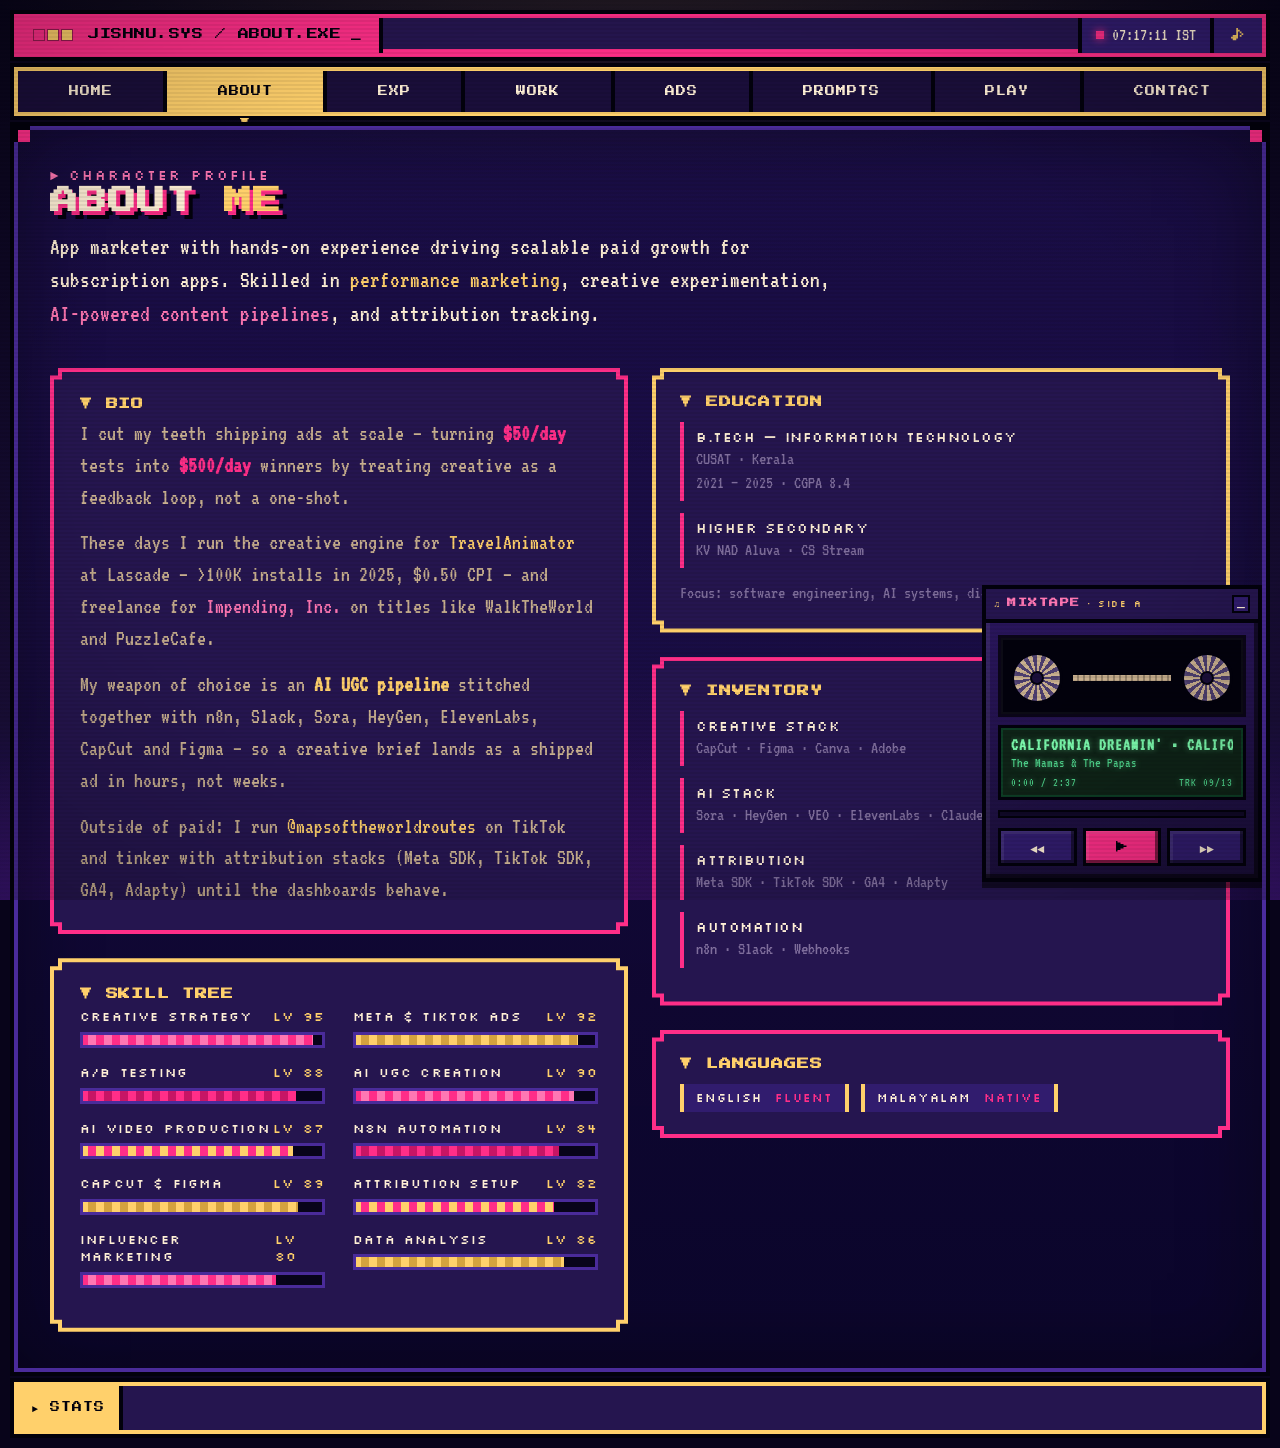
==== commit 539e0b3e: "Add floating music player and audio downloader - Integrated a new floating music player (music.js) t" ====
--- a/about.html
+++ b/about.html
@@ -201,5 +201,6 @@
 
   <script src="audio.js"></script>
   <script src="main.js"></script>
+  <script src="music.js"></script>
 </body>
 </html>
--- a/style.css
+++ b/style.css
@@ -519,6 +519,7 @@
 }
 
 /* ── PIXEL BUTTON ──────────────────────────────────────── */
+.pbtn[hidden] { display: none; }
 .pbtn {
   display: inline-flex;
   align-items: center;
@@ -1809,3 +1810,245 @@
   .ads-grid { grid-template-columns: 1fr; gap: 18px; }
   .ad__badge { width: 48px; height: 48px; font-size: 18px; }
 }
+
+/* ── FLOATING MUSIC PLAYER (cassette / walkman) ──────────── */
+.mxt {
+  position: fixed;
+  right: 18px;
+  bottom: 18px;
+  z-index: 90;
+  font-family: var(--f-pixel);
+  color: var(--paper);
+  user-select: none;
+  -webkit-user-select: none;
+  filter: drop-shadow(0 6px 0 rgba(0,0,0,0.55));
+  transition: transform 0.18s steps(3);
+}
+.mxt.is-dragging { transition: none; cursor: grabbing; }
+
+/* collapsed pill — just a cassette icon button */
+.mxt.is-collapsed .mxt__body { display: none; }
+.mxt__pill {
+  display: none;
+  align-items: center;
+  gap: 8px;
+  padding: 8px 12px 8px 10px;
+  background: var(--bg-panel2);
+  border: 4px solid var(--black);
+  box-shadow: inset -3px -3px 0 0 rgba(0,0,0,0.45), inset 3px 3px 0 0 rgba(255,255,255,0.06);
+  color: var(--gold);
+  font-size: 10px;
+  letter-spacing: 1px;
+  cursor: pointer;
+  image-rendering: pixelated;
+}
+.mxt__pill:hover { background: var(--gold); color: var(--black); }
+.mxt.is-collapsed .mxt__pill { display: inline-flex; }
+.mxt__pill-ico {
+  width: 22px; height: 14px;
+  background:
+    linear-gradient(var(--paper-dim), var(--paper-dim)) center/100% 100% no-repeat,
+    repeating-linear-gradient(90deg, transparent 0 2px, rgba(0,0,0,0.35) 2px 3px);
+  position: relative;
+  border: 2px solid var(--black);
+  box-sizing: content-box;
+}
+.mxt__pill-ico::before, .mxt__pill-ico::after {
+  content: ''; position: absolute; top: 3px; width: 6px; height: 6px;
+  background: var(--bg-deep); border: 2px solid var(--black); border-radius: 50%;
+}
+.mxt__pill-ico::before { left: 2px; }
+.mxt__pill-ico::after  { right: 2px; }
+.mxt__pill-pulse {
+  width: 6px; height: 6px; background: var(--pink);
+  box-shadow: 0 0 6px var(--pink);
+  display: none;
+}
+.mxt.is-playing .mxt__pill-pulse { display: inline-block; animation: mxtpulse 1s steps(2) infinite; }
+@keyframes mxtpulse { 0%,49% { opacity: 1; } 50%,100% { opacity: 0.2; } }
+
+/* expanded body — the cassette player */
+.mxt__body {
+  width: 280px;
+  background: linear-gradient(180deg, #2b1660 0%, #1a0e3a 100%);
+  border: 4px solid var(--black);
+  box-shadow:
+    inset -4px -4px 0 0 rgba(0,0,0,0.55),
+    inset  4px  4px 0 0 rgba(255,255,255,0.07);
+  image-rendering: pixelated;
+}
+
+/* header / drag handle */
+.mxt__bar {
+  display: flex;
+  align-items: center;
+  gap: 6px;
+  padding: 6px 8px;
+  background: var(--bg-panel);
+  border-bottom: 4px solid var(--black);
+  cursor: grab;
+  font-size: 9px;
+  letter-spacing: 1.5px;
+  color: var(--gold);
+}
+.mxt__bar:active { cursor: grabbing; }
+.mxt__bar-title { flex: 1; }
+.mxt__bar-title b { color: var(--pink-bright); }
+.mxt__btn {
+  width: 18px; height: 18px;
+  display: grid; place-items: center;
+  background: var(--bg-panel2);
+  border: 2px solid var(--black);
+  color: var(--paper);
+  font-family: var(--f-display);
+  font-size: 9px;
+  cursor: pointer;
+  line-height: 1;
+}
+.mxt__btn:hover { background: var(--gold); color: var(--black); }
+
+/* cassette window — twin reels */
+.mxt__cass {
+  margin: 12px 12px 8px;
+  padding: 14px 10px 10px;
+  background: var(--black);
+  border: 3px solid #0a0518;
+  box-shadow: inset 0 0 0 2px rgba(255,255,255,0.04);
+  position: relative;
+}
+.mxt__reels {
+  display: flex;
+  align-items: center;
+  justify-content: space-between;
+  gap: 8px;
+}
+.mxt__reel {
+  width: 52px; height: 52px;
+  border-radius: 50%;
+  background:
+    radial-gradient(circle at 50% 50%, var(--bg-deep) 0 18%, transparent 18%),
+    repeating-conic-gradient(var(--paper-dim) 0deg 12deg, var(--gray-dim) 12deg 24deg);
+  border: 3px solid var(--black);
+  box-shadow: inset 0 0 0 2px rgba(255,255,255,0.05);
+  position: relative;
+}
+.mxt__reel::after {
+  content: ''; position: absolute; inset: 35%;
+  background: var(--bg-mid);
+  border-radius: 50%;
+  border: 2px solid var(--black);
+}
+.mxt.is-playing .mxt__reel { animation: mxtspin 2.4s linear infinite; }
+@keyframes mxtspin { to { transform: rotate(360deg); } }
+
+.mxt__tape {
+  flex: 1;
+  height: 10px;
+  background:
+    linear-gradient(var(--paper-dim), var(--paper-dim));
+  border: 2px solid var(--black);
+  position: relative;
+  overflow: hidden;
+}
+.mxt__tape::before {
+  content: ''; position: absolute; inset: 0;
+  background: repeating-linear-gradient(90deg, transparent 0 4px, rgba(0,0,0,0.35) 4px 6px);
+  opacity: 0.7;
+}
+
+/* track display */
+.mxt__display {
+  margin: 0 12px 10px;
+  padding: 8px 10px;
+  background: #0e2317;
+  border: 3px solid var(--black);
+  box-shadow: inset 0 0 0 2px rgba(0,255,140,0.12);
+  color: #7dffb0;
+  font-family: var(--f-mono);
+  font-size: 17px;
+  line-height: 1.1;
+  text-shadow: 0 0 6px rgba(125,255,176,0.45);
+  min-height: 60px;
+  overflow: hidden;
+}
+.mxt__title {
+  white-space: nowrap;
+  overflow: hidden;
+  font-weight: 700;
+  letter-spacing: 1px;
+}
+.mxt__title-inner { display: inline-block; padding-right: 40px; }
+.mxt__title.is-marquee .mxt__title-inner { animation: mxtmarq 12s linear infinite; }
+@keyframes mxtmarq {
+  0%   { transform: translateX(0); }
+  100% { transform: translateX(-50%); }
+}
+.mxt__artist {
+  font-size: 14px;
+  color: #4dd28a;
+  margin-top: 2px;
+  white-space: nowrap;
+  overflow: hidden;
+  text-overflow: ellipsis;
+}
+.mxt__meta {
+  display: flex;
+  justify-content: space-between;
+  font-size: 12px;
+  color: #4dd28a;
+  margin-top: 4px;
+  letter-spacing: 1px;
+}
+
+/* progress */
+.mxt__prog {
+  margin: 0 12px 10px;
+  height: 8px;
+  background: var(--bg-deep);
+  border: 2px solid var(--black);
+  position: relative;
+  cursor: pointer;
+}
+.mxt__prog-fill {
+  position: absolute; inset: 0 auto 0 0;
+  width: 0%;
+  background: var(--pink);
+  box-shadow: inset 0 -2px 0 0 var(--pink-deep), inset 0 2px 0 0 var(--pink-bright);
+}
+
+/* controls */
+.mxt__ctrls {
+  display: grid;
+  grid-template-columns: repeat(3, 1fr);
+  gap: 6px;
+  padding: 0 12px 12px;
+}
+.mxt__c {
+  height: 38px;
+  background: var(--bg-panel2);
+  border: 3px solid var(--black);
+  box-shadow: inset -3px -3px 0 0 rgba(0,0,0,0.5), inset 3px 3px 0 0 rgba(255,255,255,0.08);
+  color: var(--paper);
+  font-family: var(--f-display);
+  font-size: 12px;
+  cursor: pointer;
+  display: grid; place-items: center;
+  transition: transform 0.05s steps(1);
+}
+.mxt__c:hover  { background: var(--gold); color: var(--black); }
+.mxt__c:active { transform: translate(1px, 1px); box-shadow: inset 3px 3px 0 0 rgba(0,0,0,0.5); }
+.mxt__c--play  { background: var(--pink); color: var(--black); }
+.mxt__c--play:hover { background: var(--pink-bright); }
+
+.mxt.is-playing .mxt__c--play .mxt__ic-play { display: none; }
+.mxt:not(.is-playing) .mxt__c--play .mxt__ic-pause { display: none; }
+
+/* mobile */
+@media (max-width: 540px) {
+  .mxt { right: 10px; bottom: 10px; }
+  .mxt__body { width: 240px; }
+  .mxt__reel { width: 42px; height: 42px; }
+  .mxt__display { font-size: 15px; min-height: 54px; }
+  .mxt__c { height: 34px; font-size: 11px; }
+}
+
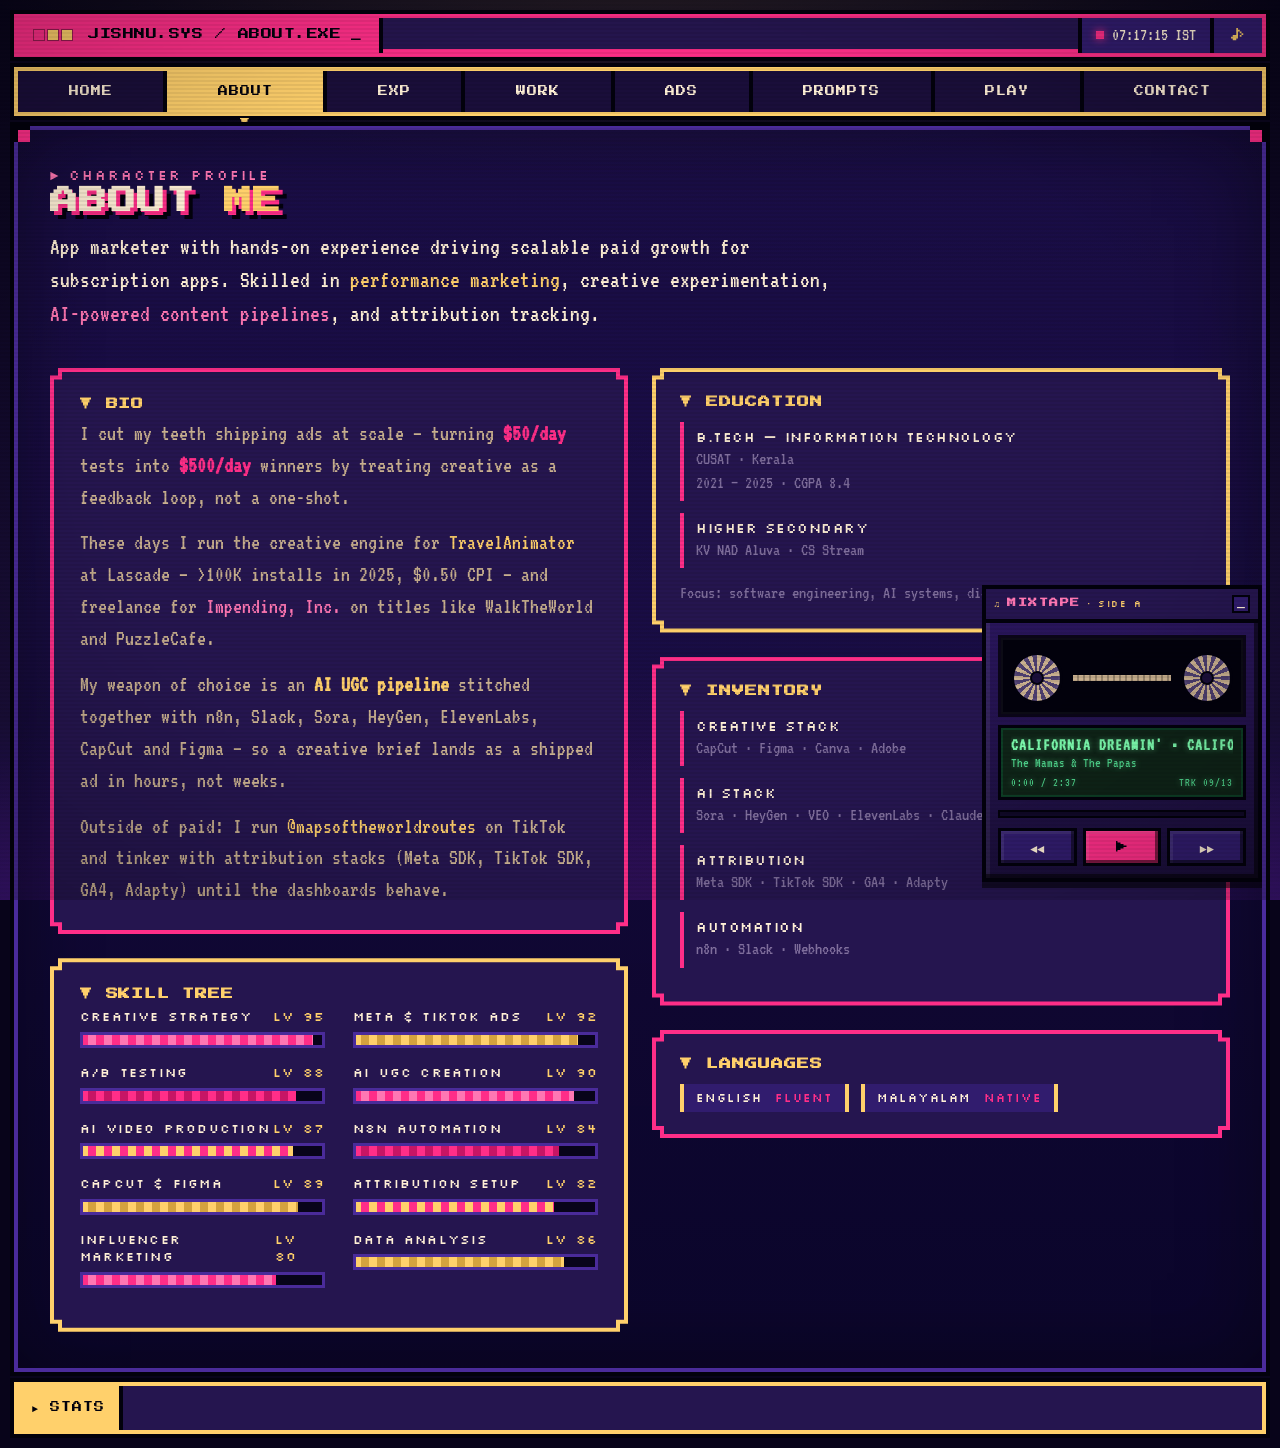
==== commit 715fd96e: "feat: update navigation toggle button to use cog icon for improved UI clarity" ====
--- a/about.html
+++ b/about.html
@@ -31,7 +31,7 @@
         <span class="audio-toggle__on" aria-hidden="true">♪</span>
         <span class="audio-toggle__off" aria-hidden="true">×</span>
       </button>
-      <button class="nav-toggle" id="nav-toggle" type="button" aria-label="Toggle navigation" aria-controls="primary-nav" aria-expanded="false"><span class="bar"></span></button>
+      <button class="nav-toggle" id="nav-toggle" type="button" aria-label="Toggle navigation" aria-controls="primary-nav" aria-expanded="false"><span class="nav-toggle__cog" aria-hidden="true">⚙</span></button>
     </header>
 
     <nav class="nav fadeup fadeup--d1" id="primary-nav">
--- a/style.css
+++ b/style.css
@@ -242,40 +242,39 @@
 @media (max-width: 540px) {
   .audio-toggle { width: 44px; font-size: 12px; }
   .audio-toggle__off { font-size: 16px; }
-}
-
-/* ── NAV TOGGLE (hamburger) ────────────────────────────── */
+  .nav-toggle__cog { font-size: 18px; text-shadow: 1px 1px 0 var(--gold); }
+}
+
+/* ── NAV TOGGLE (retro settings panel) ───────────────────── */
 .nav-toggle {
   display: none;
   flex: none;
-  width: 60px;
+  width: 64px;
   background: var(--pink);
   border-left: 4px solid var(--black);
   position: relative;
   cursor: pointer;
   padding: 0;
   align-self: stretch;
-}
-.nav-toggle::before,
-.nav-toggle::after,
-.nav-toggle span.bar {
-  content: '';
+  overflow: hidden;
+  font-family: var(--f-mono);
+  color: var(--black);
+}
+.nav-toggle__cog {
   position: absolute;
-  left: 14px;
-  right: 14px;
-  height: 4px;
-  background: var(--black);
-  transition: top 0.2s steps(2), transform 0.2s steps(2), opacity 0.1s steps(2);
-}
-.nav-toggle::before  { top: 18px; }
-.nav-toggle span.bar { top: 28px; }
-.nav-toggle::after   { top: 38px; }
-
-.nav-toggle.is-open::before { top: 28px; transform: rotate(45deg); background: var(--black); }
-.nav-toggle.is-open span.bar { opacity: 0; }
-.nav-toggle.is-open::after  { top: 28px; transform: rotate(-45deg); background: var(--black); }
-
+  inset: 0;
+  display: flex;
+  align-items: center;
+  justify-content: center;
+  font-size: 22px;
+  line-height: 1;
+  text-shadow: 2px 2px 0 var(--gold);
+  transition: transform 0.25s steps(4);
+}
 .nav-toggle:hover { background: var(--gold); }
+.nav-toggle:hover .nav-toggle__cog { text-shadow: 2px 2px 0 var(--pink); }
+.nav-toggle.is-open { background: var(--cyan); }
+.nav-toggle.is-open .nav-toggle__cog { transform: rotate(90deg); text-shadow: 2px 2px 0 var(--black); }
 
 /* ── NAV ───────────────────────────────────────────────── */
 .nav {
@@ -585,7 +584,57 @@
   );
   animation: float 3.2s ease-in-out infinite;
 }
-.hero__avatar img { width: 100%; height: 100%; object-fit: cover; }
+.hero__avatar img {
+  position: absolute;
+  inset: 0;
+  width: 100%; height: 100%;
+  object-fit: cover;
+  transition: opacity 0.35s ease, transform 0.5s ease;
+}
+.hero__avatar-pixel { opacity: 1; z-index: 1; }
+.hero__avatar-real  { opacity: 0; z-index: 2; transform: scale(1.04); }
+
+.hero__avatar:hover { cursor: pointer; }
+.hero__avatar:hover .hero__avatar-pixel { opacity: 0; }
+.hero__avatar:hover .hero__avatar-real  { opacity: 1; transform: scale(1); }
+
+.hero__avatar-gloss {
+  position: absolute;
+  top: -25%;
+  left: -60%;
+  width: 45%;
+  height: 150%;
+  background: linear-gradient(
+    115deg,
+    rgba(255,255,255,0) 0%,
+    rgba(255,255,255,0) 38%,
+    rgba(255,255,255,0.85) 50%,
+    rgba(255,255,255,0) 62%,
+    rgba(255,255,255,0) 100%
+  );
+  transform: translateX(0) rotate(8deg);
+  opacity: 0;
+  pointer-events: none;
+  z-index: 3;
+  mix-blend-mode: screen;
+  filter: blur(2px);
+}
+.hero__avatar:hover .hero__avatar-gloss {
+  animation: gloss-sweep 1.05s cubic-bezier(.4,.1,.3,1) forwards;
+}
+
+@keyframes gloss-sweep {
+  0%   { transform: translateX(0%)   rotate(8deg); opacity: 0; }
+  15%  { opacity: 1; }
+  85%  { opacity: 1; }
+  100% { transform: translateX(360%) rotate(8deg); opacity: 0; }
+}
+
+@media (prefers-reduced-motion: reduce) {
+  .hero__avatar-gloss { display: none; }
+  .hero__avatar img { transition: opacity 0.2s linear; }
+  .hero__avatar-real { transform: none; }
+}
 
 @keyframes float {
   0%, 100% { transform: translateY(0); }
@@ -1744,8 +1793,11 @@
 
 /* mobile: hamburger + drawer ── */
 @media (max-width: 820px) {
-  .nav-toggle { display: block; }
-  .topbar__time { padding: 0 12px; font-size: 15px; }
+  .nav-toggle,
+  .nav-toggle:hover,
+  .nav-toggle.is-open { display: block; background: var(--yellow); }
+  .topbar__time { display: none; }
+  .topbar__title { flex: 1 1 auto; min-width: 0; }
 
   .nav {
     flex-direction: column;
@@ -1798,7 +1850,6 @@
   .hero__avatar { width: 220px; height: 220px; }
   .hero__name { font-size: 24px; }
   .h-page { font-size: 18px; text-shadow: 3px 3px 0 var(--pink), 6px 6px 0 var(--black); }
-  .topbar__time { display: none; }
   .nav-toggle { width: 56px; }
   .hero__lvtag { right: 0; top: -16px; font-size: 9px; }
   .cabinet__title { font-size: 16px; }
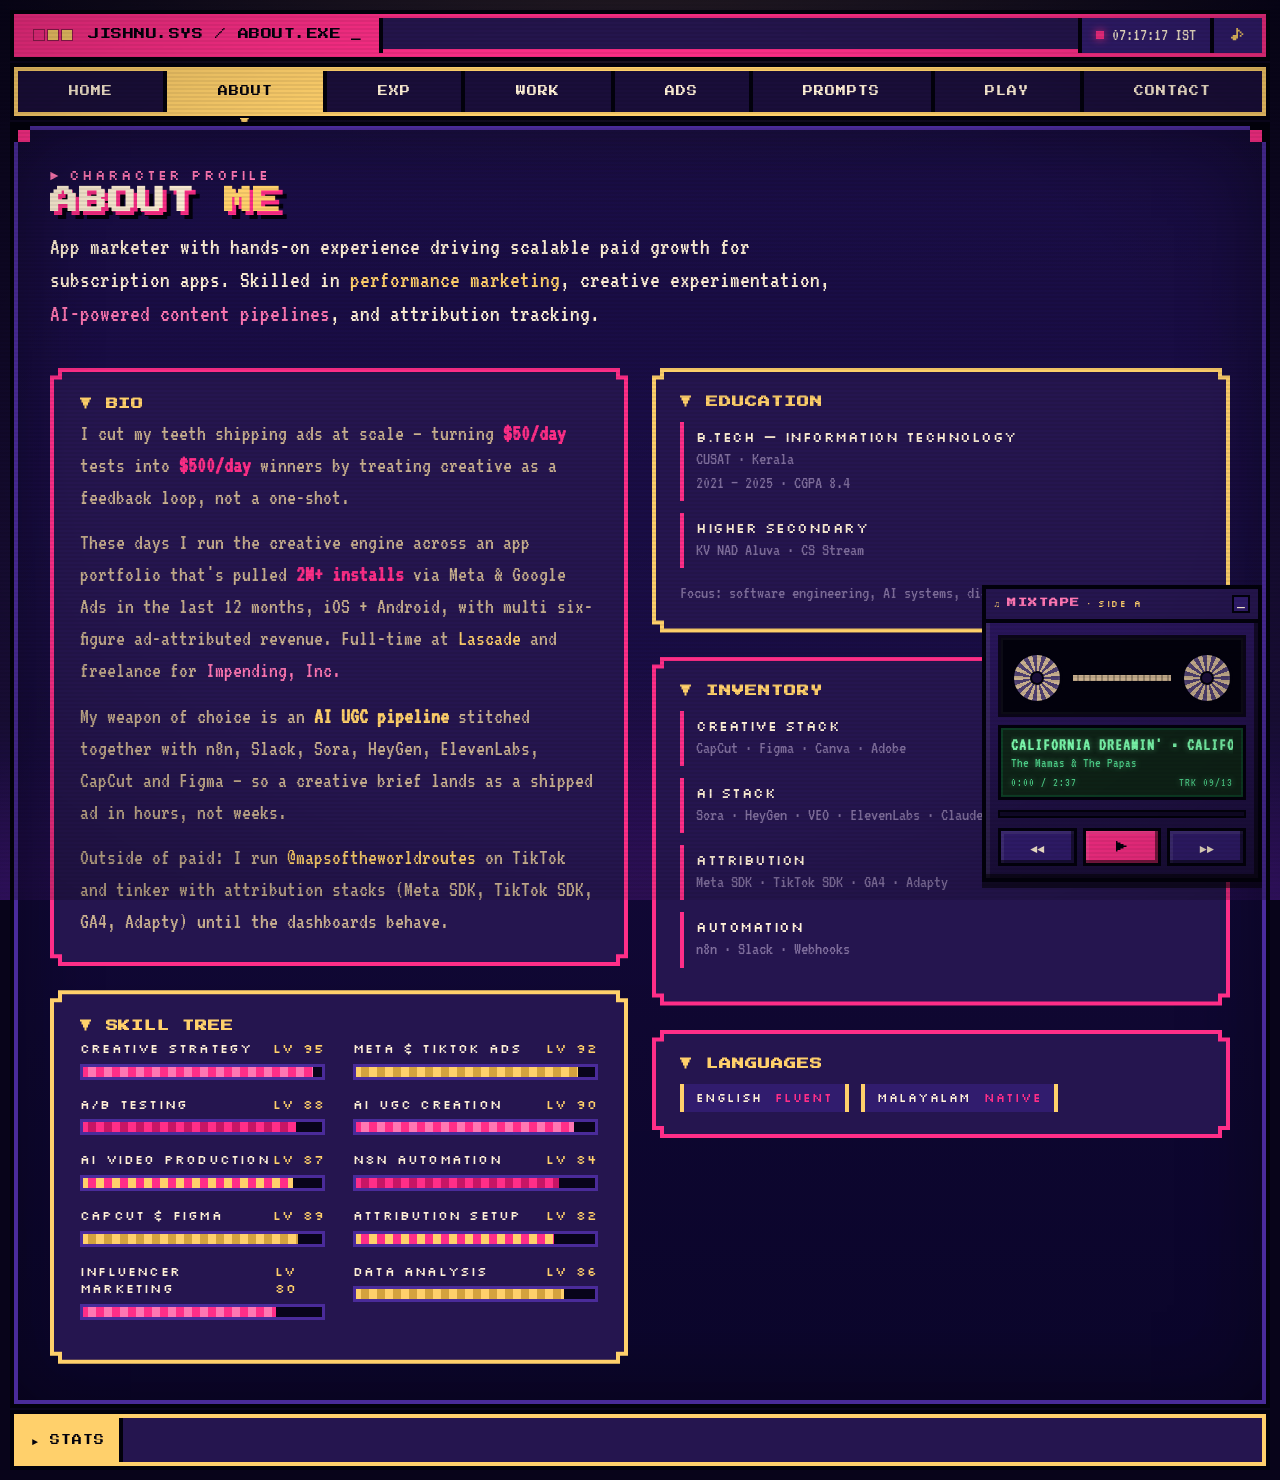
==== commit 8a7e6e5e: "feat: update portfolio metrics and achievements for clarity and impact" ====
--- a/about.html
+++ b/about.html
@@ -68,10 +68,11 @@
                 feedback loop, not a one-shot.
               </p>
               <p class="body">
-                These days I run the creative engine for <span style="color:var(--cyan)">TravelAnimator</span>
-                at Lascade — &gt;100K installs in 2025, $0.50 CPI — and freelance for
-                <span style="color:var(--pink-bright)">Impending, Inc.</span> on titles like
-                WalkTheWorld and PuzzleCafe.
+                These days I run the creative engine across an app portfolio that's pulled
+                <b style="color:var(--green)">2M+ installs</b> via Meta &amp; Google Ads in the last
+                12 months, iOS + Android, with multi six-figure ad-attributed revenue. Full-time at
+                <span style="color:var(--cyan)">Lascade</span> and freelance for
+                <span style="color:var(--pink-bright)">Impending, Inc.</span>
               </p>
               <p class="body">
                 My weapon of choice is an <b style="color:var(--yellow)">AI UGC pipeline</b> stitched
